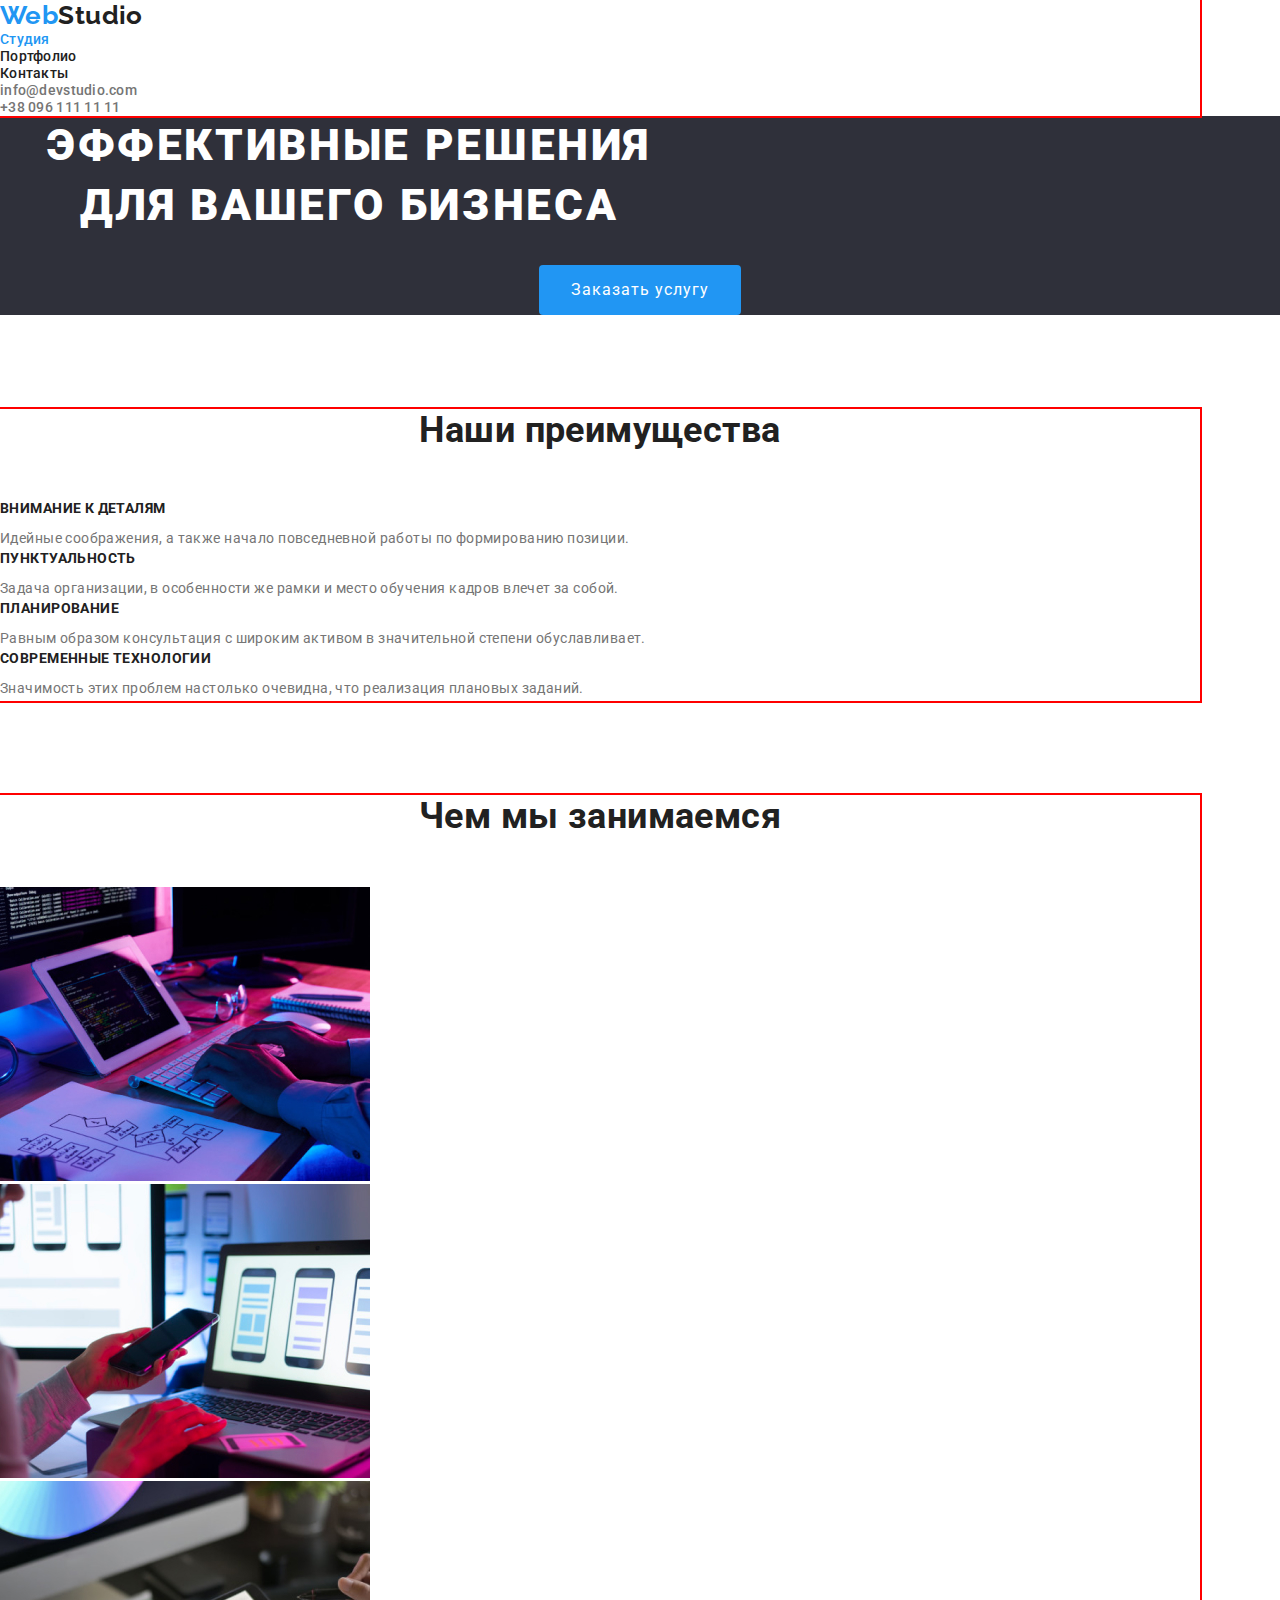
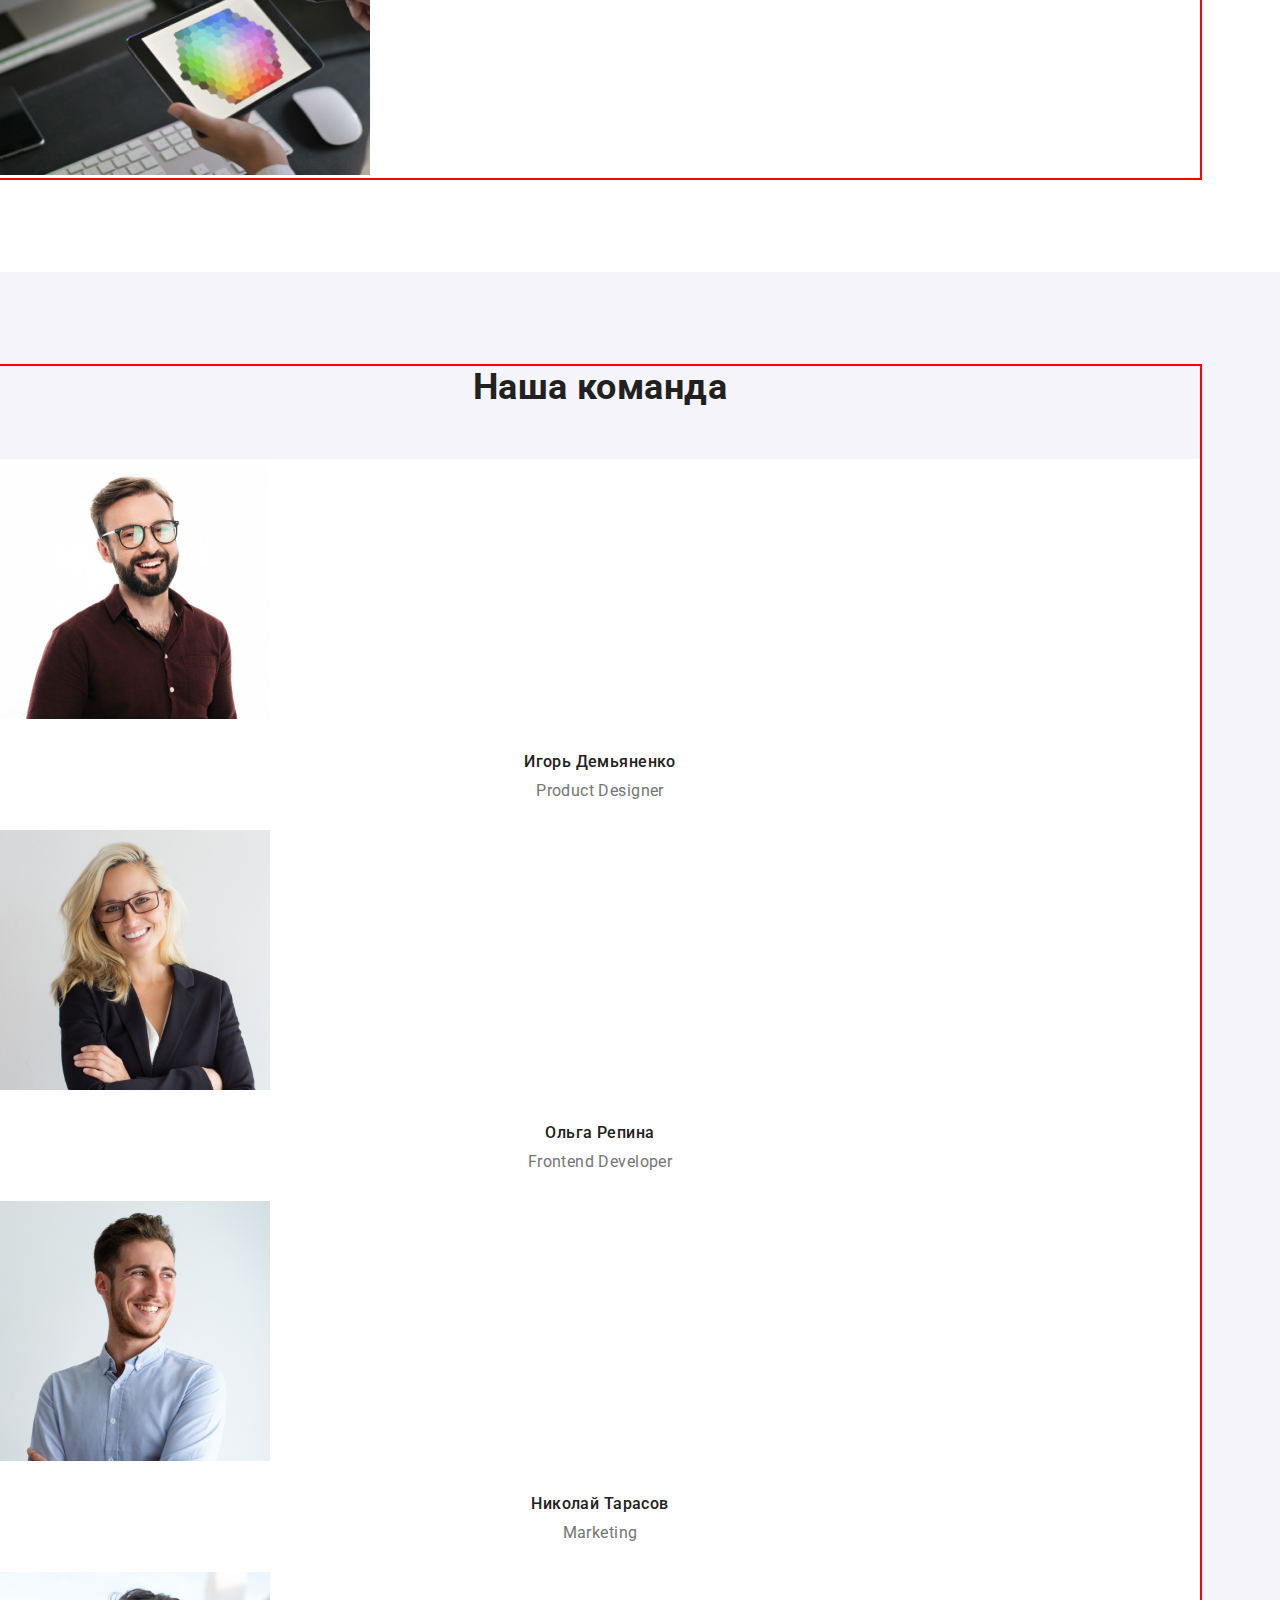
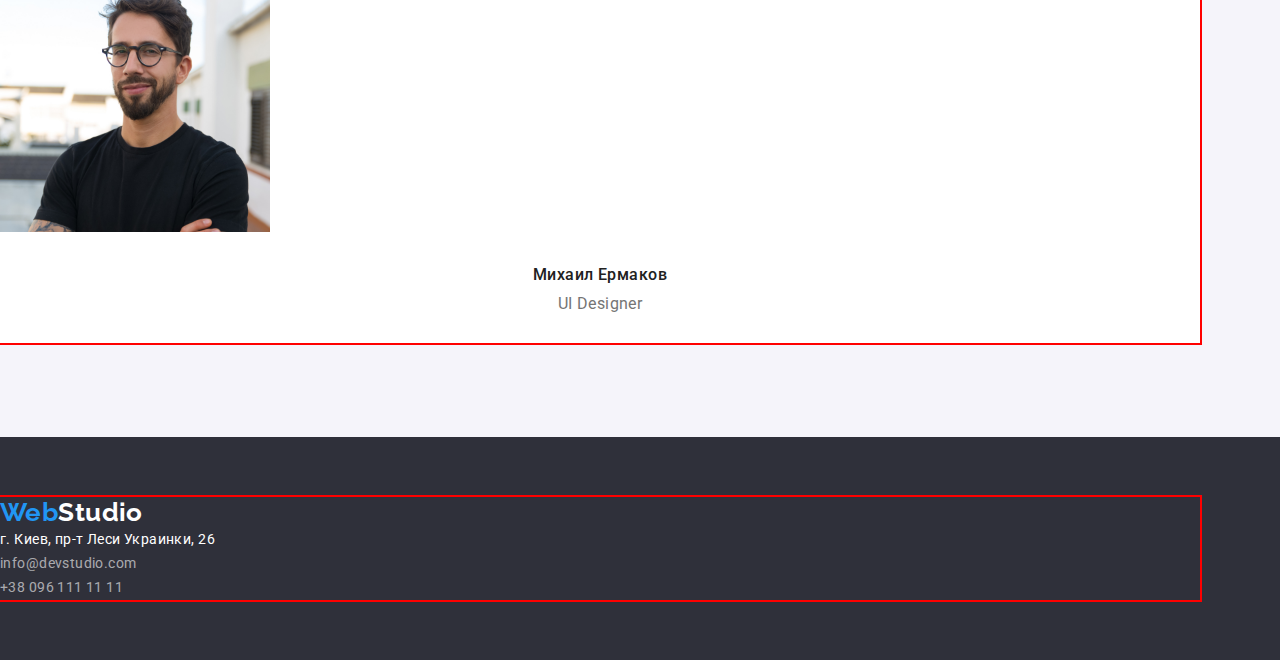
==== index.html @ c58b69b0 "Добавлены отступы странице index.html" ====
<!DOCTYPE html>
<html lang="ru">
<head>
  <meta charset="UTF-8">
  <meta name="viewport" content="width=device-width, initial-scale=1.0">
  <title>Студия</title>
  <link href="https://fonts.googleapis.com/css2?family=Raleway:wght@700&family=Roboto:wght@400;500;700;900&display=swap" rel="stylesheet">

  <link rel="stylesheet" href="https://cdnjs.cloudflare.com/ajax/libs/modern-normalize/1.0.0/modern-normalize.min.css">
  <link rel="stylesheet" href="./css/styles.css">
</head>
<body>
  <header>
    <div class="container">  
      <nav class="site-nav">
        <a href="./index.html" lang="en" class="logo"><span class="accent">Web</span>Studio </a>
        <ul class="site-nav list">
          <li><a href="./index.html" class="link current">Студия</a></li>
          <li><a href="./portfolio.html" class="link">Портфолио</a></li>
          <li><a href="#" class="link">Контакты</a></li>
        </ul>
      </nav>
        <ul class="contacts list">
          <li> <a href="mailto:info@devstudio.com" class="link">info@devstudio.com </a>
          </li>
          <li> <a href="tel:+380961111111" class="link">+38 096 111 11 11 </a>
          </li>
        </ul>
    </div>    
  </header>
  <main>
    <!-- Герой-->
    <section class="hero">
      <h1 class="hero-title">Эффективные решения для вашего бизнеса</h1>
      <a href=""><button type="button" class="button">Заказать услугу</button></a>
    </section>
    
    <!--наши преимущества-->
    <section class="section">
      <div class="container">
        <h2 class="section-title">Наши преимущества</h2>
        <ul class="features list">
          <li><h3 class="title">Внимание к деталям</h3>
            <p class="text">Идейные соображения, а также начало повседневной работы по формированию позиции.</p>
          </li>
          <li><h3 class="title">Пунктуальность</h3>
            <p class="text">Задача организации, в особенности же рамки и место обучения кадров влечет за собой.</p>
          </li>
          <li><h3 class="title">Планирование</h3>
            <p class="text">Равным образом консультация с широким активом в значительной степени обуславливает.</p>
          </li>
          <li><h3 class="title">Современные технологии</h3>
            <p class="text">Значимость этих проблем настолько очевидна, что реализация плановых заданий.</p>
          </li>
        </ul>
      </div>
    </section>

    <!--чем занимаемся-->
    <section class="section">
      <div class="container">
              <h2 class="section-title">Чем мы занимаемся</h2>
      <ul class="activities list">
        <li>
          <a href="">
            <img src="./images/occupation1.jpg" alt="програмист работает за столом" width="370" height="294">
        </a>
      </li>
        <li>
          <a href="">
            <img src="./images/occupation2.jpg" alt="дизайнер разрабарывает приложение" width="370" height="294">
        </a>
      </li>
        <li>
          <a href="">
            <img src="./images/occupation3.jpg" alt="дизайнер выбирает цвет из палитры на планшете" width="370" height="294">
          </a>
        </li>
      </ul>
      </div>
    </section>

    <!--команда-->
    <section class="section team">
      <div class="container">
          <h2 class="section-title">Наша команда</h2>
          <ul class="employees list">
            <li class="employer-card">
              <img src="./images/employer1.jpg" alt="фото Игоря Демьяненко" width="270" height="260" class="employer-photo">
              <h3 class="title">Игорь Демьяненко</h3>
              <p lang="en" class="position">Product Designer</p>
            </li class="emlployee-card">
            <li class="employer-card">
              <img src="./images/employer2.jpg" alt="фото Ольги Репиной" width="270" height="260" class="employer-photo">
              <h3 class="title">Ольга Репина</h3>
              <p lang="en" class="position">Frontend Developer</p>
            </li>
            <li class="employer-card">
              <img src="./images/employer3.jpg" alt=" фото Николая Тарасова" width="270" height="260" class="employer-photo">
              <h3 class="title">Николай Тарасов</h3>
              <p lang="en" class="position">Marketing</p>
            </li>
            <li class="employer-card">
              <img src="./images/employer4.jpg" alt="фото Михаила Ермакова" width="270" height="260" class="employer-photo">
              <h3 class="title">Михаил Ермаков</h3>
              <p lang="en" class="position">UI Designer</p>
            </li>
          </ul>
      </div>
    </section>
  </main>

  <footer class="footer">
    <div class="container">
        <a href="./index.html" lang="en" class="footer-logo"><span class="accent">Web</span>Studio</a>
        <address class="address">
          <ul class="address-list list">
            <li>г. Киев, пр-т Леси Украинки, 26</li>
            <li><a href="mailto:info@devstudio.com" class="link">info@devstudio.com</a></li>
            <li><a href="tel:+380961111111" class="link">+38 096 111 11 11 </a>
        </ul>
    </address>
    </div>
  </footer>  
</body>
</html>
---- css/styles.css ----
/* основные цвета */
/* основной цвет текста #212121; */
/* вторичный цвет текста #757575; */
/* акцент цвет  #2196f3; */
/* белый #ffffff */

/* цвет фона  #E5E5E5; */
/* цвет фона хедера #FFFFFF; */
/* цвет фона футера #2F303A; */

        /*цвет почта и телефон в футере  */
/* rgba(255, 255, 255, 0.6); */
/* цвет фона кнопки #F5F4FA */

:root{
        --primary-text-color:#757575;
        --title-text-color:#212121;
        --accent-color:#2196f3;
        --accent-white-color: #ffffff;
        --primary-bg-color: #ffffff;
        --team-bg-color:  #F5F4FA;
        --footer-bg-color: #2F303A;
        --button-color: #F5F4FA;
        --primary-font: Roboto, sans-serif;
        --secondary-font: Raleway, sans-serif;
}


body {
        background-color: var(--primary-bg-color); 
        color: var(--primary-text-color);

        font-family: var(--primary-font);
        letter-spacing: 0.03em;
        font-size: 14px;
  }

.list{
        list-style: none;
        margin: 0px;
        padding: 0px;
}
.button {
        display: inline-block;
        border: 0px;
        border-radius: 4px;
        text-align: center;
}


/*  =================Хедер===================== */
.logo{
        color: var(--title-text-color);  
        text-decoration: none;

        font-family: var(--secondary-font);
        font-weight: 700;
        font-size: 26px;
        line-height: 1.19;
}

.logo .accent{
        color: var(--accent-color);
}
.container {
width: 1200px;
outline: 2px solid red;

}
/* ===============навигация сайта==================  */

.site-nav .link {
        color: var(--title-text-color);
}

.contacts .link{
        color: var(--primary-text-color);
}


.link:hover,
.link:focus {
        color: var(--accent-color);
}

.link {
        text-decoration: none;
        font-weight: 500;
        font-size: 14px;
        line-height: 1.14;
        letter-spacing: 0.02em;
}
.site-nav .link.current{
        color: var(--accent-color);

}
/* =========================Герой =================*/
.hero {
        background-color: var(--footer-bg-color);
        text-align: center;
        margin-bottom: 94px;
}
.hero-title {
        color: var(--accent-white-color);

        font-weight: 900;
        font-size: 44px;
        line-height: 1.36;
        letter-spacing: 0.06em;
        text-align: center;     
        text-transform: uppercase;

        width: 698px;
        margin-top: 0;
        margin-bottom: 30px;
}
.hero .button{
        color: var(--accent-white-color);
        background-color: var(--accent-color);

        font-family: inherit;
        text-decoration: none;
        letter-spacing: 0.06em;
        font-size: 16px;
        line-height: 1.875;

        padding: 10px 32px;
}
/* =====================секции================ */
/* .features,
.activities,
.employees{
        list-style: none;
} */

.section-title{
        color: var(--title-text-color);

        font-weight: 700;
        font-size: 36px;
        line-height: 1.17;
        text-align: center;

        margin-top: 0px;
        margin-bottom: 50px;
        
}

/* =================Преимущества =================*/
.features .title{
        color: var(--title-text-color);

        font-weight: 700;
        font-size: 14px;
        line-height: 1.14;
        text-transform: uppercase;

        margin-top: 0px;
        margin-bottom: 10px;
}
.text {
        line-height: 1.71;
        margin: 0px;
}
.features.list {
        margin-bottom: 94px;

}
/* ====================чем мы занимаемся=============== */

.activities.list {
        margin-bottom: 94px;
}

/* ========================Команда==================== */

.team {
background-color: var(--team-bg-color);
padding-top: 94px;
padding-bottom: 94px;
}

.team .employer-card {
        background-color: var(--primary-bg-color);
        padding-bottom: 30px;
        
}

.employer-photo {
        margin-bottom: 30px;

}

.employees .title{
        color: var(--title-text-color);

        font-weight: 500;
        font-size: 16px;
        line-height: 1.19;
        text-align: center;

        margin-top: 0px;
        margin-bottom: 10px;
}

.position {
        font-size: 16px;
        line-height: 1.19;
        margin: 0px;
        text-align: center;

}

/* =======================футер======================= */
.footer{
        background-color: var(--footer-bg-color);
        padding-bottom: 60px;
        padding-top: 60px;
}

.footer-logo {
        color: var(--accent-white-color);
        text-decoration: none;

        font-family: var(--secondary-font);
        font-weight: 700;
        font-size: 26px;
        line-height: 1.19;

        margin-bottom: 20px;
}
.footer-logo .accent {
        color: var(--accent-color)
}
.address-list {
        color: var(--accent-white-color);
        list-style: none;

        font-style: normal;
        font-size: 14px;
        line-height: 1.71;
}
.address .link {
color: rgba(255, 255, 255, 0.6);
text-decoration: none;

font-weight: 400;
font-size: 14px;
line-height: 1.71;
letter-spacing: 0.03em;

}

/* =============================Портфолио========================== */
.filter,
.projects {
        list-style: none;
}

.filter .button {
        color: var(--title-text-color);
        background-color: var(--button-color);

        font-family: inherit;
        font-weight: 500;
        font-size: 16px;
        line-height: 1.6;

        padding: 6px 22px;
}

.filter .button:hover, 
.filter .button:focus{
        color:var(--accent-white-color) ;
        background-color: var(--accent-color);
}

.projects .project-link {
        text-decoration: none;
        color: var(--primary-text-color);
}

.projects .title {
        color: var(--title-text-color);

        font-weight: 700;
        font-size: 18px;
        line-height: 2;
        letter-spacing: 0.06em;
}

.projects .text{
        font-size: 16px;
        line-height: 1.9;
        
}
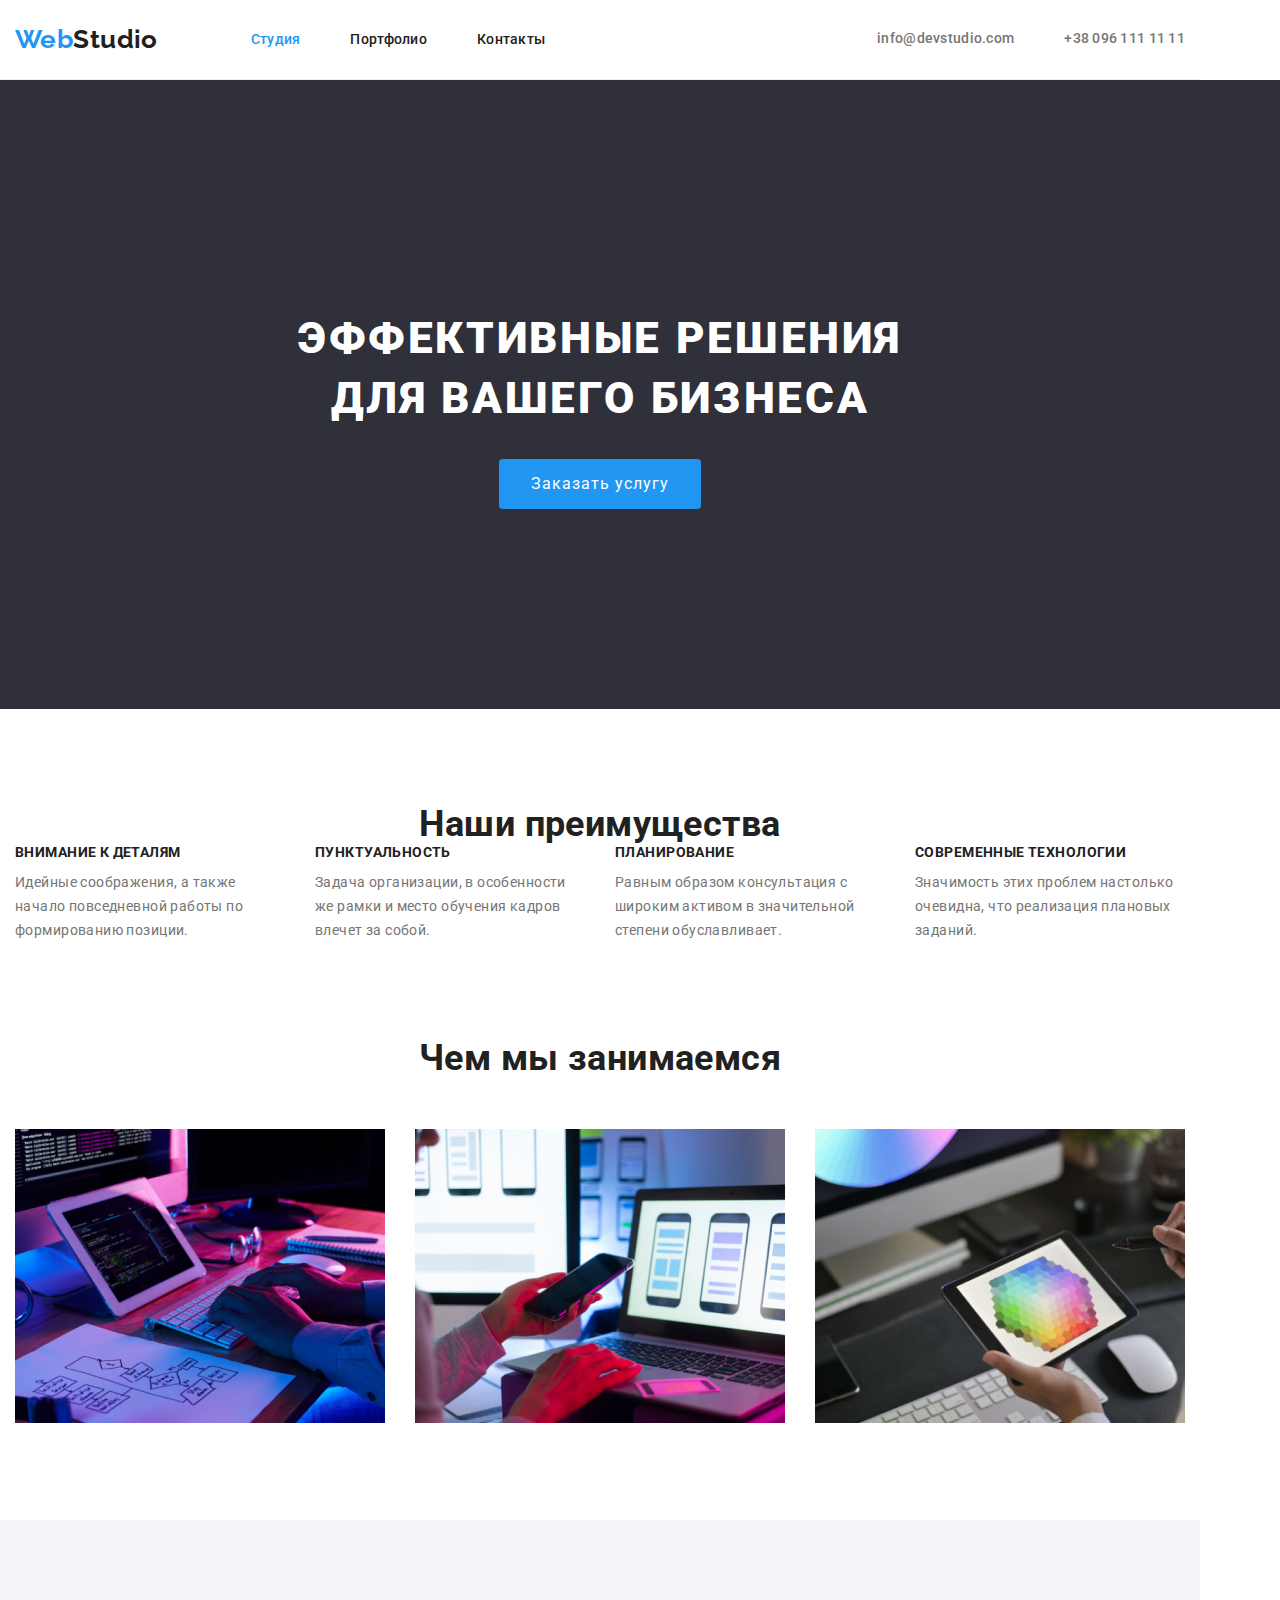
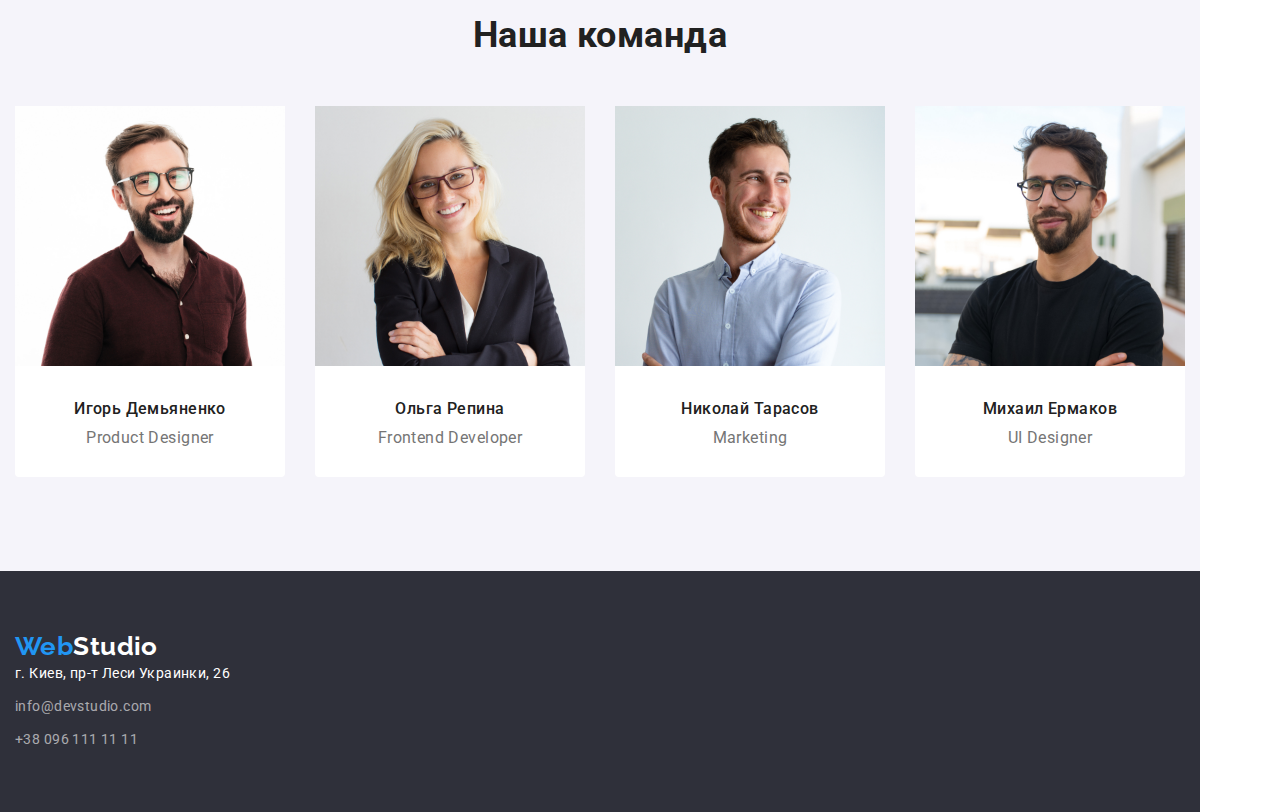
==== commit ae15d021: "Добавлен flexbox и исправлены отступы" ====
--- a/index.html
+++ b/index.html
@@ -11,19 +11,19 @@
 </head>
 <body>
   <header>
-    <div class="container">  
+    <div class="nav container">  
       <nav class="site-nav">
         <a href="./index.html" lang="en" class="logo"><span class="accent">Web</span>Studio </a>
         <ul class="site-nav list">
-          <li><a href="./index.html" class="link current">Студия</a></li>
-          <li><a href="./portfolio.html" class="link">Портфолио</a></li>
-          <li><a href="#" class="link">Контакты</a></li>
+          <li class="nav-item"><a href="./index.html" class="link current">Студия</a></li>
+          <li class="nav-item"><a href="./portfolio.html" class="link">Портфолио</a></li>
+          <li class="nav-item"><a href="#" class="link">Контакты</a></li>
         </ul>
       </nav>
         <ul class="contacts list">
-          <li> <a href="mailto:info@devstudio.com" class="link">info@devstudio.com </a>
+          <li class="contacts-item"> <a href="mailto:info@devstudio.com" class="header-adress link">info@devstudio.com </a>
           </li>
-          <li> <a href="tel:+380961111111" class="link">+38 096 111 11 11 </a>
+          <li class="contacts-item"> <a href="tel:+380961111111" class="header-adress link">+38 096 111 11 11 </a>
           </li>
         </ul>
     </div>    
@@ -31,15 +31,16 @@
   <main>
     <!-- Герой-->
     <section class="hero">
-      <h1 class="hero-title">Эффективные решения для вашего бизнеса</h1>
-      <a href=""><button type="button" class="button">Заказать услугу</button></a>
+      <div class="hero container">
+       <h1 class="hero-title">Эффективные решения для вашего бизнеса</h1>
+       <a href=""><button type="button" class="button">Заказать услугу</button></a>
+      </div>
     </section>
     
     <!--наши преимущества-->
-    <section class="section">
-      <div class="container">
+    <section class="features section container">
         <h2 class="section-title">Наши преимущества</h2>
-        <ul class="features list">
+        <ul class="features-list list">
           <li><h3 class="title">Внимание к деталям</h3>
             <p class="text">Идейные соображения, а также начало повседневной работы по формированию позиции.</p>
           </li>
@@ -53,36 +54,32 @@
             <p class="text">Значимость этих проблем настолько очевидна, что реализация плановых заданий.</p>
           </li>
         </ul>
-      </div>
     </section>
 
     <!--чем занимаемся-->
-    <section class="section">
-      <div class="container">
-              <h2 class="section-title">Чем мы занимаемся</h2>
-      <ul class="activities list">
-        <li>
-          <a href="">
-            <img src="./images/occupation1.jpg" alt="програмист работает за столом" width="370" height="294">
-        </a>
-      </li>
-        <li>
-          <a href="">
-            <img src="./images/occupation2.jpg" alt="дизайнер разрабарывает приложение" width="370" height="294">
-        </a>
-      </li>
-        <li>
-          <a href="">
-            <img src="./images/occupation3.jpg" alt="дизайнер выбирает цвет из палитры на планшете" width="370" height="294">
+    <section class="activities section container">
+      <h2 class="section-title">Чем мы занимаемся</h2>
+        <ul class="activities-list list">
+          <li class="activities-item">
+            <a href="">
+              <img src="./images/occupation1.jpg" alt="програмист работает за столом" width="370" height="294">
           </a>
         </li>
-      </ul>
-      </div>
+          <li>
+            <a href="">
+              <img src="./images/occupation2.jpg" alt="дизайнер разрабарывает приложение" width="370" height="294">
+          </a>
+        </li>
+          <li>
+            <a href="">
+              <img src="./images/occupation3.jpg" alt="дизайнер выбирает цвет из палитры на планшете" width="370" height="294">
+            </a>
+          </li>
+        </ul>
     </section>
 
     <!--команда-->
-    <section class="section team">
-      <div class="container">
+    <section class="section team container">
           <h2 class="section-title">Наша команда</h2>
           <ul class="employees list">
             <li class="employer-card">
@@ -106,21 +103,18 @@
               <p lang="en" class="position">UI Designer</p>
             </li>
           </ul>
-      </div>
     </section>
   </main>
 
-  <footer class="footer">
-    <div class="container">
-        <a href="./index.html" lang="en" class="footer-logo"><span class="accent">Web</span>Studio</a>
-        <address class="address">
+  <footer class="footer container">
+      <a href="./index.html" lang="en" class="footer-logo"><span class="accent">Web</span>Studio</a>
+      <address class="address">
           <ul class="address-list list">
-            <li>г. Киев, пр-т Леси Украинки, 26</li>
-            <li><a href="mailto:info@devstudio.com" class="link">info@devstudio.com</a></li>
-            <li><a href="tel:+380961111111" class="link">+38 096 111 11 11 </a>
+            <li class="address-item">г. Киев, пр-т Леси Украинки, 26</li>
+            <li class="address-item"><a href="mailto:info@devstudio.com" class="link">info@devstudio.com</a></li>
+            <li class="address-item"><a href="tel:+380961111111" class="link">+38 096 111 11 11 </a>
         </ul>
-    </address>
-    </div>
+      </address>
   </footer>  
 </body>
 </html>--- a/css/styles.css
+++ b/css/styles.css
@@ -46,7 +46,11 @@
         border-radius: 4px;
         text-align: center;
 }
-
+.container {
+        width: 1200px;
+        /* outline: 2px solid red; */
+        padding: 0 15px;
+        }
 
 /*  =================Хедер===================== */
 .logo{
@@ -57,21 +61,46 @@
         font-weight: 700;
         font-size: 26px;
         line-height: 1.19;
+
+        margin-right: 93px;
+        
 }
 
 .logo .accent{
         color: var(--accent-color);
 }
-.container {
-width: 1200px;
-outline: 2px solid red;
-
-}
+
 /* ===============навигация сайта==================  */
+.nav.container {
+        display: flex;
+        justify-content: space-between;
+        padding-top: 24px;
+        padding-bottom: 24px;
+
+        border-bottom: 1px solid #ECECEC;
+
+}
+.site-nav{
+        display: flex;
+        justify-content: space-between;
+        align-items: center;
+}
+/* .site-nav.list{
+        margin-top: 32px;
+        margin-bottom: 32px;
+} */
+.contacts.list:last-child {
+        margin-left: 50px;
+}
 
 .site-nav .link {
         color: var(--title-text-color);
 }
+
+.contacts.list {
+        display: flex;
+        align-items: center;
+}        
 
 .contacts .link{
         color: var(--primary-text-color);
@@ -82,7 +111,9 @@
 .link:focus {
         color: var(--accent-color);
 }
-
+.site-nav li+li {
+        margin-left: 50px;
+} 
 .link {
         text-decoration: none;
         font-weight: 500;
@@ -92,13 +123,30 @@
 }
 .site-nav .link.current{
         color: var(--accent-color);
-
+}
+.header-adress {
+        display: block;
+}
+
+/* /* .contacts-item {
+        margin-top: 32px;
+        margin-bottom: 32px;} */
+.contacts li+li {
+        margin-left: 50px;
 }
 /* =========================Герой =================*/
 .hero {
         background-color: var(--footer-bg-color);
         text-align: center;
-        margin-bottom: 94px;
+}
+.hero.container {
+        padding-top: 200px;
+        padding-bottom: 200px;
+
+        display: flex;
+        justify-content: center;
+        flex-direction: column;
+        align-items: center;
 }
 .hero-title {
         color: var(--accent-white-color);
@@ -111,7 +159,6 @@
         text-transform: uppercase;
 
         width: 698px;
-        margin-top: 0;
         margin-bottom: 30px;
 }
 .hero .button{
@@ -147,7 +194,11 @@
 }
 
 /* =================Преимущества =================*/
-.features .title{
+
+.features .section-title{
+        margin: 0;
+}
+.features-list .title{
         color: var(--title-text-color);
 
         font-weight: 700;
@@ -162,14 +213,30 @@
         line-height: 1.71;
         margin: 0px;
 }
-.features.list {
-        margin-bottom: 94px;
-
+.features {
+        padding-top: 94px;
+        padding-bottom: 94px;
+}
+.features-list{
+        display: flex;
+        justify-content: center;
+}
+.features-list li+li{
+        margin-left: 30px;
+}
+.features-list li{
+        max-width: 270px;
 }
 /* ====================чем мы занимаемся=============== */
 
-.activities.list {
-        margin-bottom: 94px;
+.activities {
+        padding-bottom: 94px;
+}
+.activities-list {
+        display: flex;
+}
+.activities-list li+li {
+margin-left: 30px;
 }
 
 /* ========================Команда==================== */
@@ -182,6 +249,8 @@
 
 .team .employer-card {
         background-color: var(--primary-bg-color);
+        border-radius: 0px 0px 4px 4px;
+
         padding-bottom: 30px;
         
 }
@@ -208,7 +277,12 @@
         line-height: 1.19;
         margin: 0px;
         text-align: center;
-
+}
+.employees.list{
+        display: flex;
+}
+.employees.list li+li{
+        margin-left: 30px;
 }
 
 /* =======================футер======================= */
@@ -239,6 +313,7 @@
         font-style: normal;
         font-size: 14px;
         line-height: 1.71;
+        display: block;
 }
 .address .link {
 color: rgba(255, 255, 255, 0.6);
@@ -248,13 +323,27 @@
 font-size: 14px;
 line-height: 1.71;
 letter-spacing: 0.03em;
-
+}
+
+.address-list li+li {
+        margin-top: 9px;
 }
 
 /* =============================Портфолио========================== */
-.filter,
-.projects {
-        list-style: none;
+
+/* =============================фильтры====================== */
+.portfolio {
+        padding-top: 94px;
+        padding-bottom: 94px;
+}
+
+.filter {
+        margin-bottom: 50px;
+        display: flex;
+        justify-content: center;
+}
+.filter li+li{
+        margin-left: 8px;
 }
 
 .filter .button {
@@ -275,9 +364,20 @@
         background-color: var(--accent-color);
 }
 
+/* ===================проэкты=========================== */
+
+.projects {
+        display: flex;
+        flex-wrap: wrap;
+}
+
+
 .projects .project-link {
         text-decoration: none;
         color: var(--primary-text-color);
+}
+.project-img{
+        margin-bottom: 20px;
 }
 
 .projects .title {
@@ -287,10 +387,27 @@
         font-size: 18px;
         line-height: 2;
         letter-spacing: 0.06em;
+        
+        margin-top: 0px;
+        margin-bottom: 4px;
 }
 
 .projects .text{
         font-size: 16px;
         line-height: 1.9;
+
+        margin-bottom: 20px;
         
+}
+
+.projects-item {
+background-color: var(--primary-bg-color);
+border: 1px solid #EEEEEE;
+max-width: 370px;
+}
+.projects-item:not(:nth-child(3n)) {
+        margin-right: 30px;
+}
+.projects-item:not(:nth-child(n+7)) {
+        margin-bottom: 30px;
 }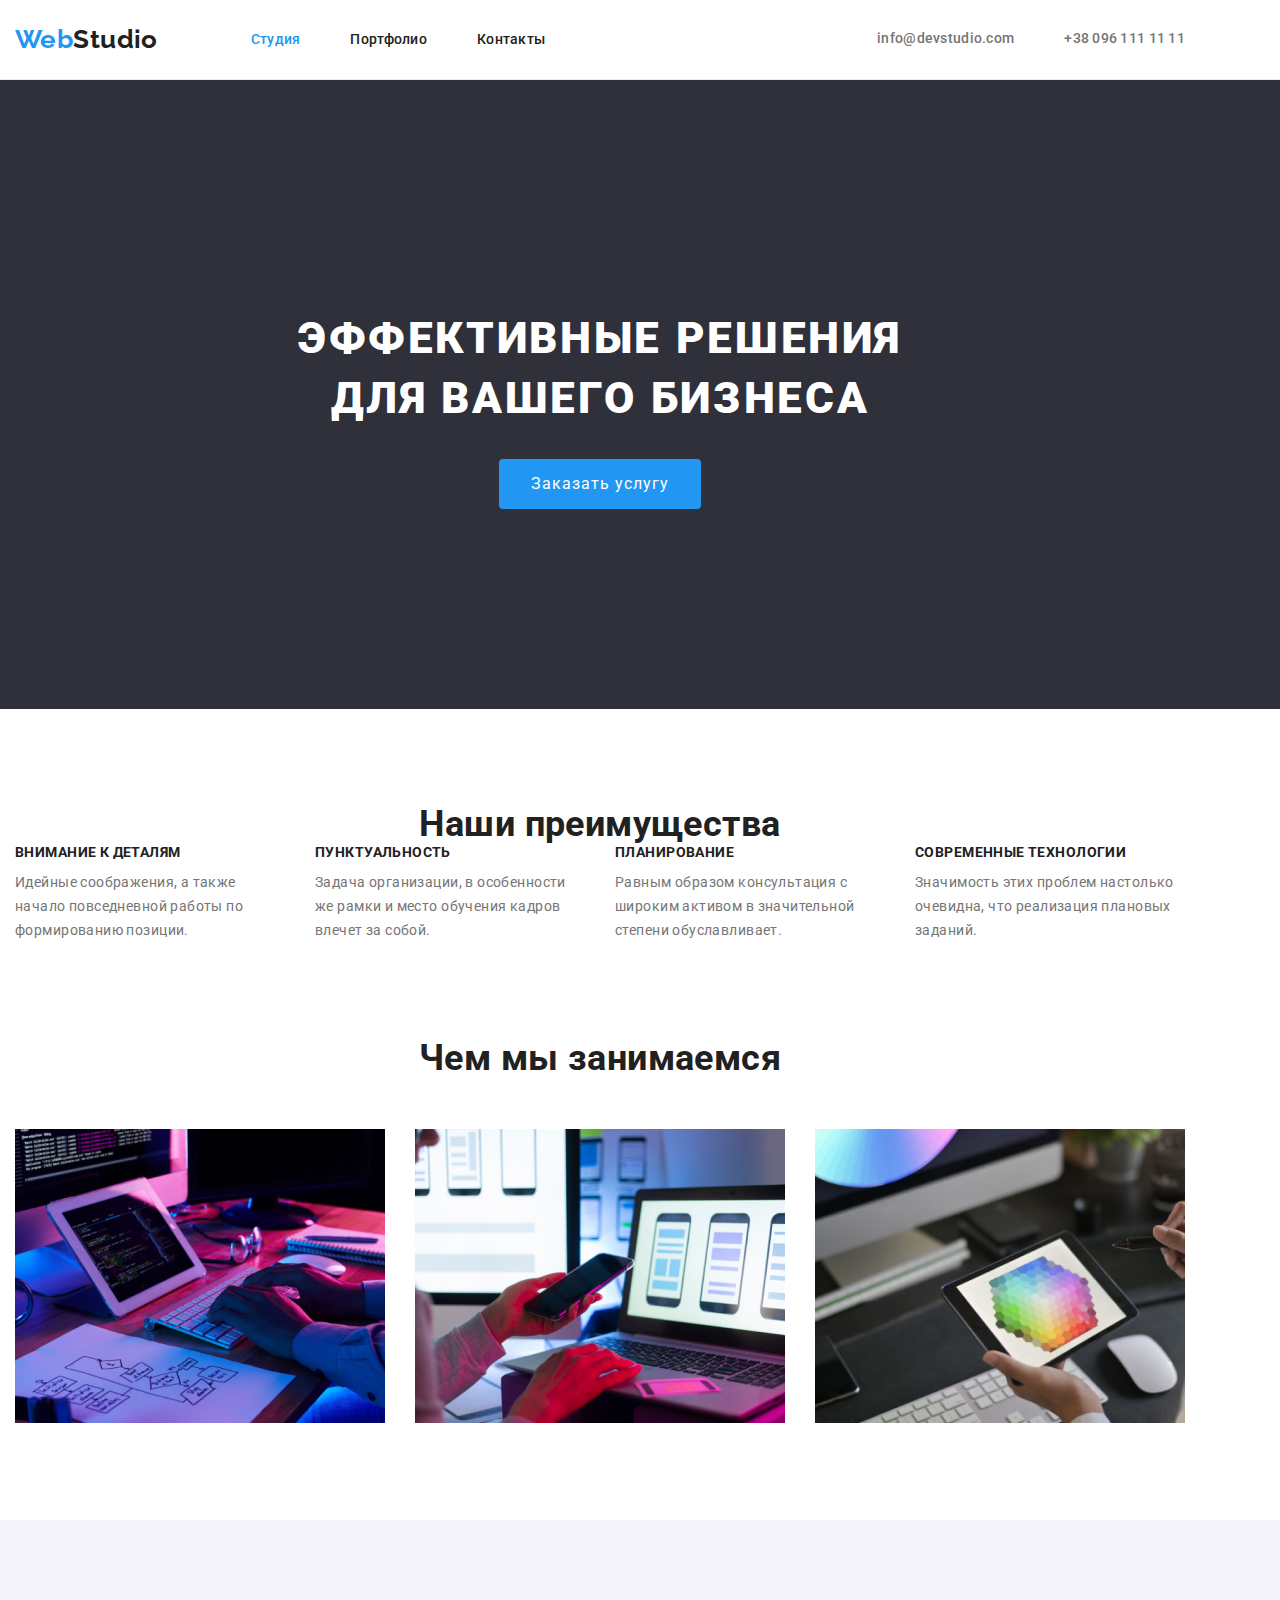
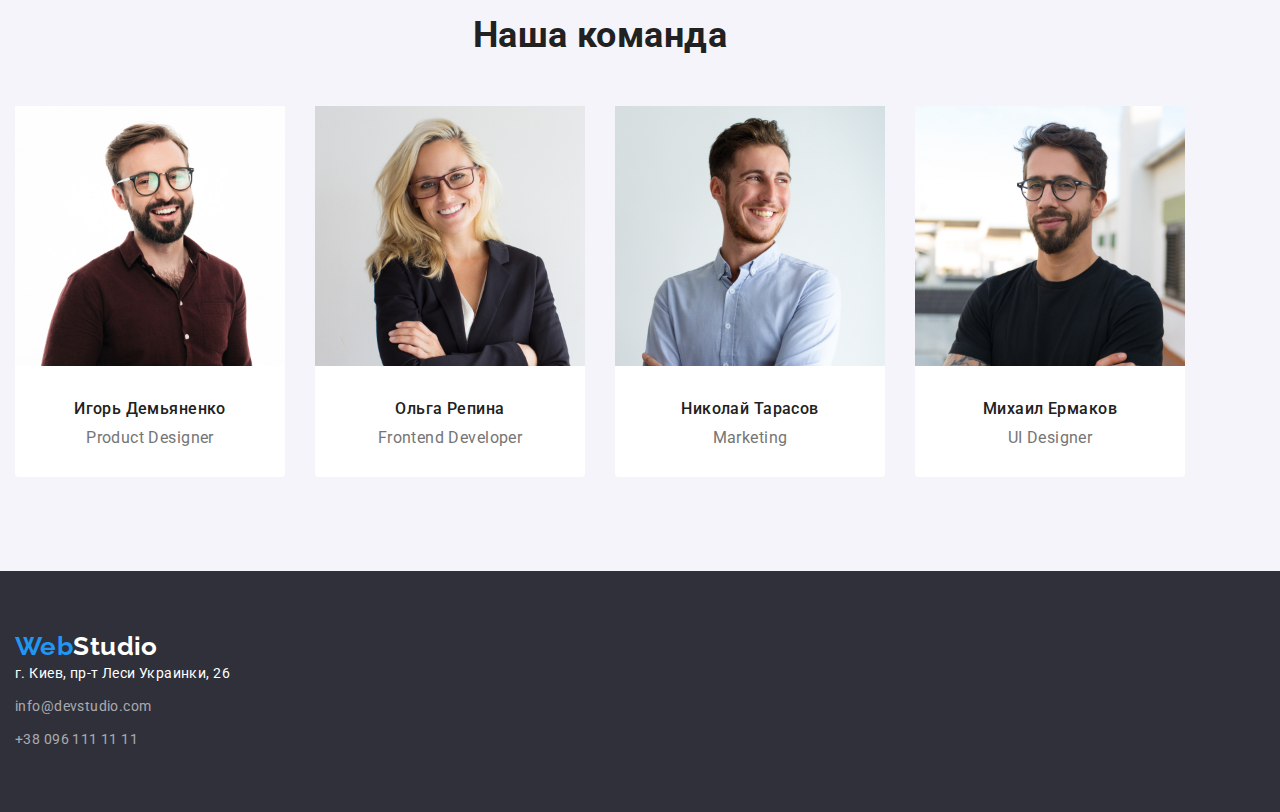
==== commit 5dccd29b: "Внесены правки" ====
--- a/index.html
+++ b/index.html
@@ -10,7 +10,8 @@
   <link rel="stylesheet" href="./css/styles.css">
 </head>
 <body>
-  <header>
+  <!-- ===================хедер================= -->
+  <header class="header">
     <div class="nav container">  
       <nav class="site-nav">
         <a href="./index.html" lang="en" class="logo"><span class="accent">Web</span>Studio </a>
@@ -38,7 +39,8 @@
     </section>
     
     <!--наши преимущества-->
-    <section class="features section container">
+    <section class="features section">
+      <div class="container">
         <h2 class="section-title">Наши преимущества</h2>
         <ul class="features-list list">
           <li><h3 class="title">Внимание к деталям</h3>
@@ -54,32 +56,36 @@
             <p class="text">Значимость этих проблем настолько очевидна, что реализация плановых заданий.</p>
           </li>
         </ul>
+      </div>
     </section>
 
     <!--чем занимаемся-->
-    <section class="activities section container">
+    <section class="activities section">
+      <div class="container">
       <h2 class="section-title">Чем мы занимаемся</h2>
-        <ul class="activities-list list">
-          <li class="activities-item">
-            <a href="">
-              <img src="./images/occupation1.jpg" alt="програмист работает за столом" width="370" height="294">
-          </a>
-        </li>
-          <li>
-            <a href="">
-              <img src="./images/occupation2.jpg" alt="дизайнер разрабарывает приложение" width="370" height="294">
-          </a>
-        </li>
-          <li>
-            <a href="">
-              <img src="./images/occupation3.jpg" alt="дизайнер выбирает цвет из палитры на планшете" width="370" height="294">
+          <ul class="activities-list list">
+            <li class="activities-item">
+              <a href="">
+                <img src="./images/occupation1.jpg" alt="програмист работает за столом" width="370" height="294">
             </a>
           </li>
-        </ul>
+            <li>
+              <a href="">
+                <img src="./images/occupation2.jpg" alt="дизайнер разрабарывает приложение" width="370" height="294">
+            </a>
+          </li>
+            <li>
+              <a href="">
+                <img src="./images/occupation3.jpg" alt="дизайнер выбирает цвет из палитры на планшете" width="370" height="294">
+              </a>
+            </li>
+          </ul>
+      </div>
     </section>
 
     <!--команда-->
-    <section class="section team container">
+    <section class="section team">
+      <div class=" container">
           <h2 class="section-title">Наша команда</h2>
           <ul class="employees list">
             <li class="employer-card">
@@ -103,10 +109,12 @@
               <p lang="en" class="position">UI Designer</p>
             </li>
           </ul>
+      </div>
     </section>
   </main>
 
-  <footer class="footer container">
+  <footer class="footer">
+    <div class="container">
       <a href="./index.html" lang="en" class="footer-logo"><span class="accent">Web</span>Studio</a>
       <address class="address">
           <ul class="address-list list">
@@ -115,6 +123,7 @@
             <li class="address-item"><a href="tel:+380961111111" class="link">+38 096 111 11 11 </a>
         </ul>
       </address>
+    </div>
   </footer>  
 </body>
 </html>--- a/css/styles.css
+++ b/css/styles.css
@@ -50,6 +50,7 @@
         width: 1200px;
         /* outline: 2px solid red; */
         padding: 0 15px;
+        justify-content: center;
         }
 
 /*  =================Хедер===================== */
@@ -76,9 +77,9 @@
         justify-content: space-between;
         padding-top: 24px;
         padding-bottom: 24px;
-
+}
+.header {
         border-bottom: 1px solid #ECECEC;
-
 }
 .site-nav{
         display: flex;
@@ -396,7 +397,7 @@
         font-size: 16px;
         line-height: 1.9;
 
-        margin-bottom: 20px;
+        /* margin-bottom: 20px; */
         
 }
 
@@ -404,6 +405,16 @@
 background-color: var(--primary-bg-color);
 border: 1px solid #EEEEEE;
 max-width: 370px;
+padding-bottom: 20px;
+
+
+display: flex;
+justify-content: center;
+
+}
+.projects-text {
+        margin-left: 24px;
+        margin-right: 24px;
 }
 .projects-item:not(:nth-child(3n)) {
         margin-right: 30px;
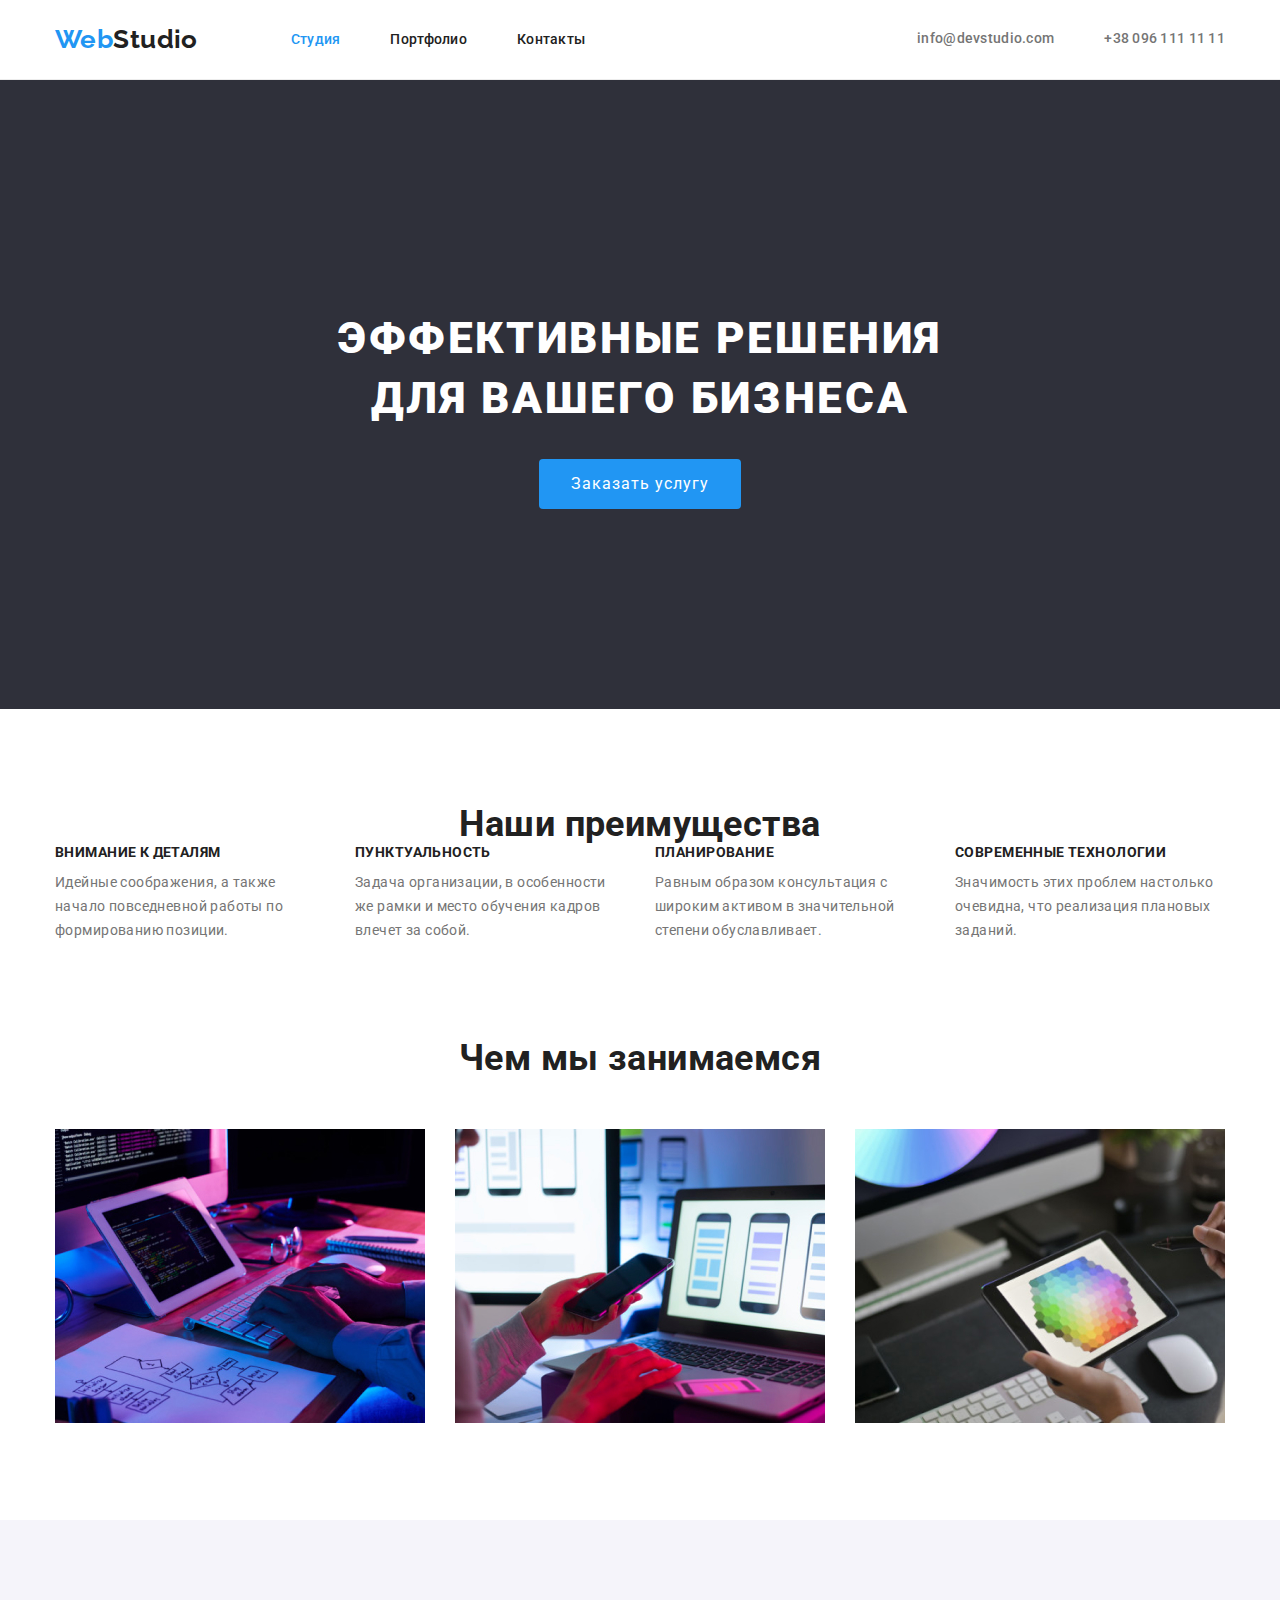
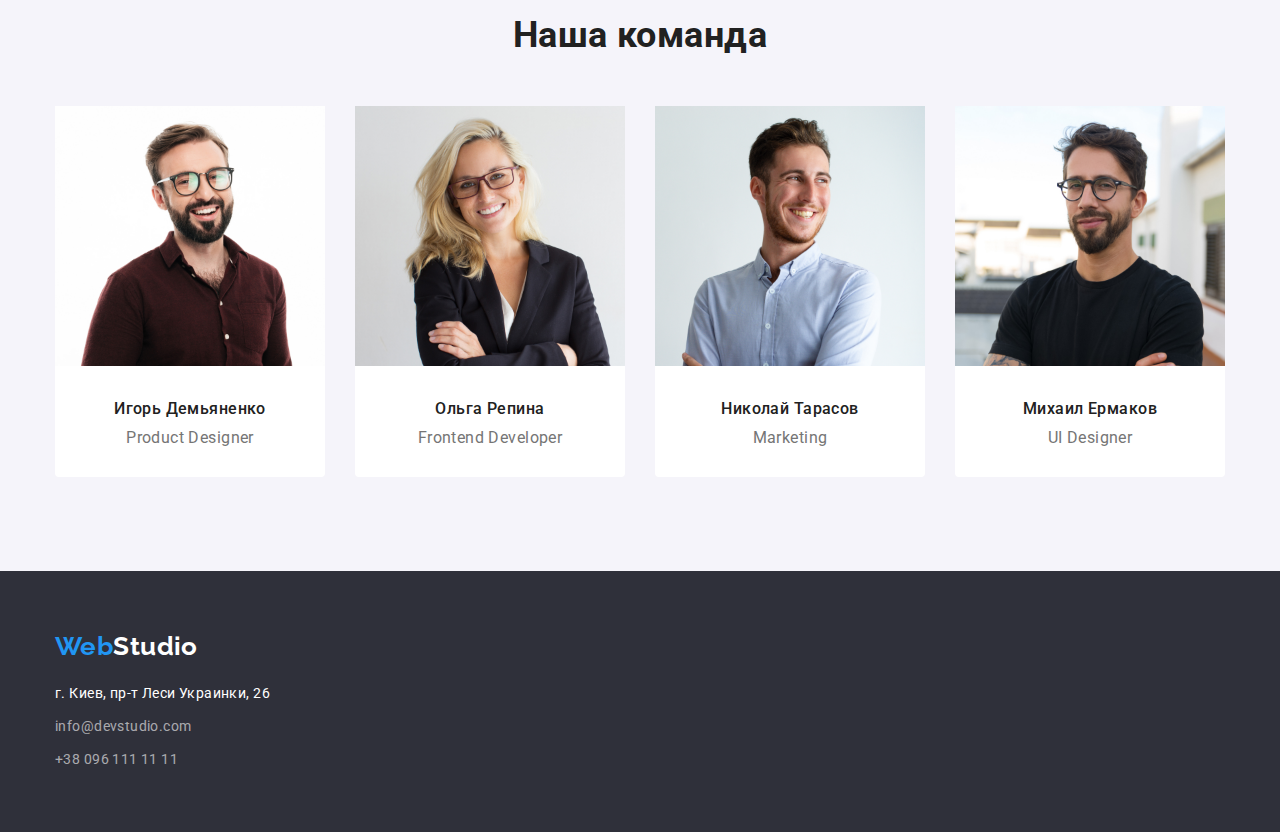
==== commit f9b5ec1e: "Исправления" ====
--- a/index.html
+++ b/index.html
@@ -115,7 +115,7 @@
 
   <footer class="footer">
     <div class="container">
-      <a href="./index.html" lang="en" class="footer-logo"><span class="accent">Web</span>Studio</a>
+      <a href="./index.html" lang="en" class="logo footer-logo"><span class="accent">Web</span>Studio</a>
       <address class="address">
           <ul class="address-list list">
             <li class="address-item">г. Киев, пр-т Леси Украинки, 26</li>
--- a/css/styles.css
+++ b/css/styles.css
@@ -50,7 +50,7 @@
         width: 1200px;
         /* outline: 2px solid red; */
         padding: 0 15px;
-        justify-content: center;
+        margin: 0 auto;
         }
 
 /*  =================Хедер===================== */
@@ -297,11 +297,7 @@
         color: var(--accent-white-color);
         text-decoration: none;
 
-        font-family: var(--secondary-font);
-        font-weight: 700;
-        font-size: 26px;
-        line-height: 1.19;
-
+        display: block;
         margin-bottom: 20px;
 }
 .footer-logo .accent {
@@ -376,9 +372,9 @@
 .projects .project-link {
         text-decoration: none;
         color: var(--primary-text-color);
+        display: block;
 }
 .project-img{
-        margin-bottom: 20px;
 }
 
 .projects .title {
@@ -403,9 +399,8 @@
 
 .projects-item {
 background-color: var(--primary-bg-color);
-border: 1px solid #EEEEEE;
 max-width: 370px;
-padding-bottom: 20px;
+/* padding-bottom: 20px; */
 
 
 display: flex;
@@ -413,8 +408,11 @@
 
 }
 .projects-text {
-        margin-left: 24px;
-        margin-right: 24px;
+        padding: 20px 24px;
+       
+        border-right: 1px solid #EEEEEE;
+        border-bottom: 1px solid #EEEEEE;
+        border-left: 1px solid #EEEEEE;
 }
 .projects-item:not(:nth-child(3n)) {
         margin-right: 30px;
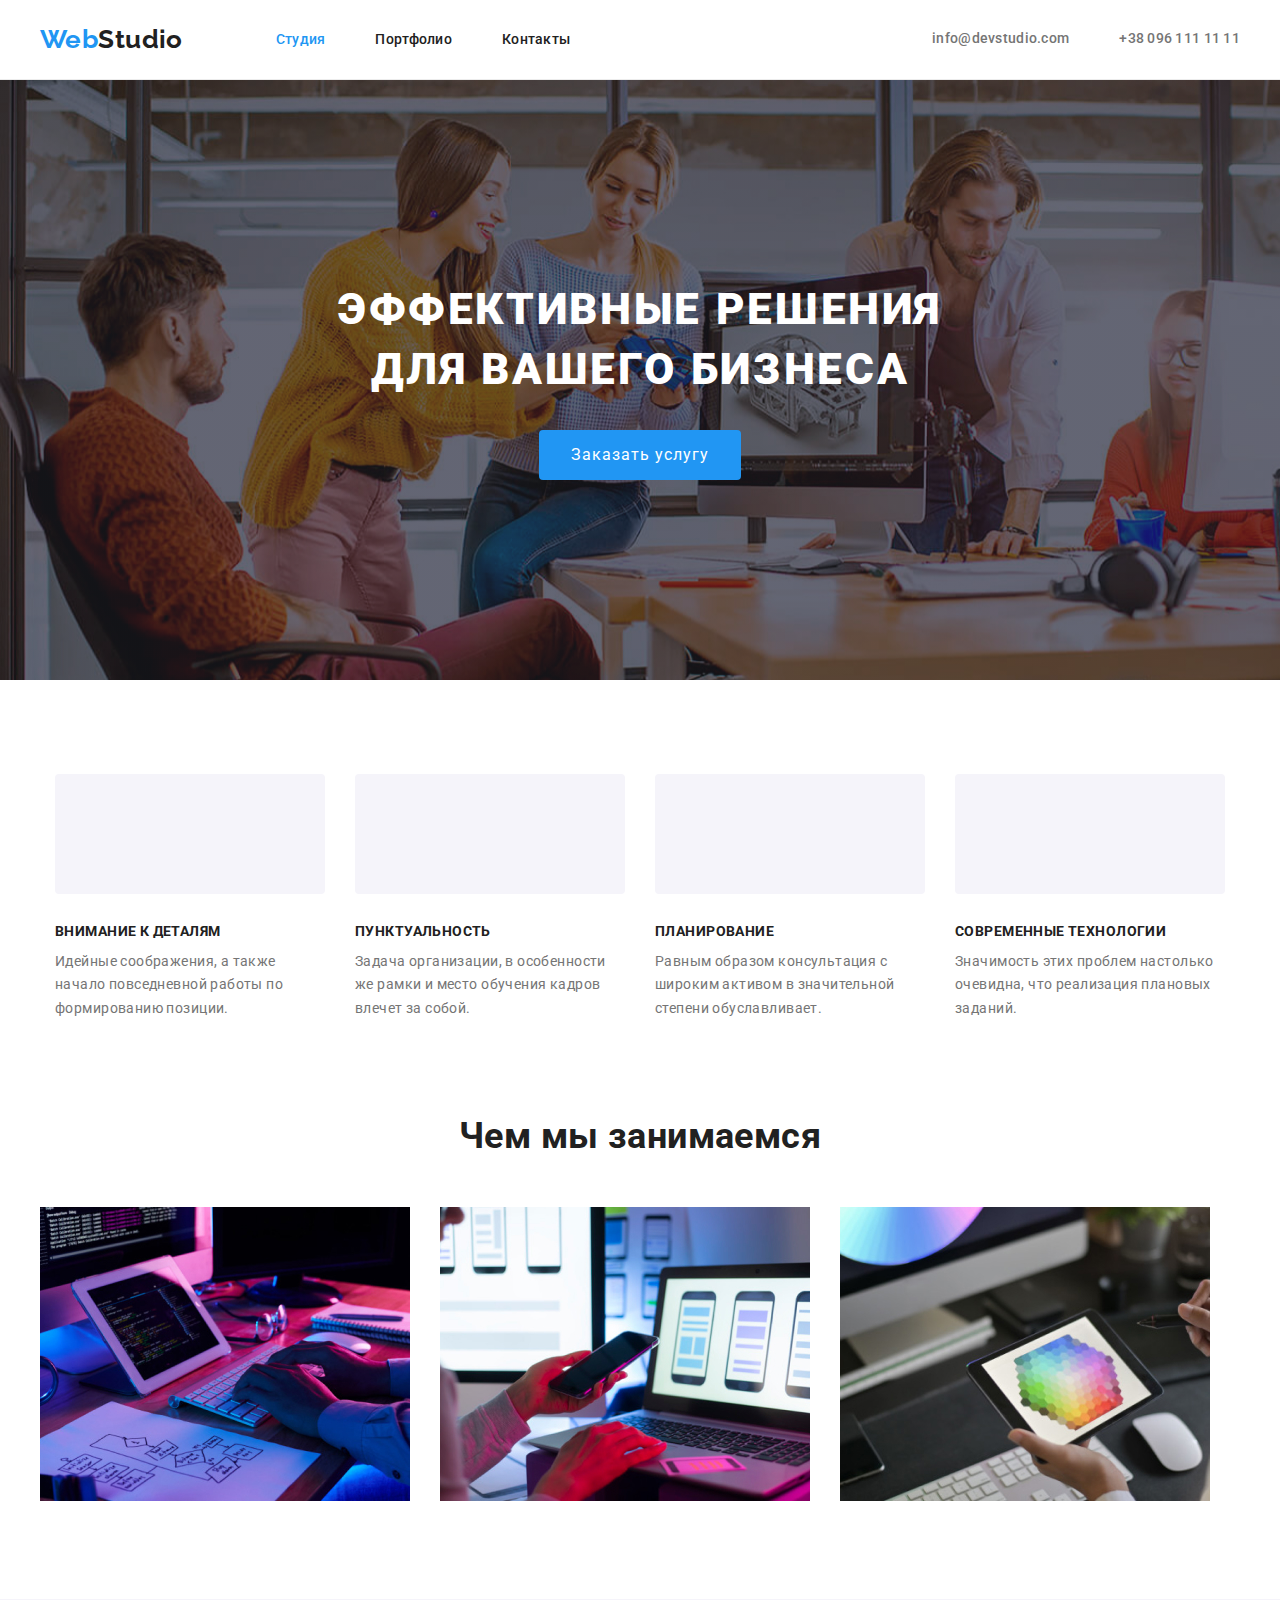
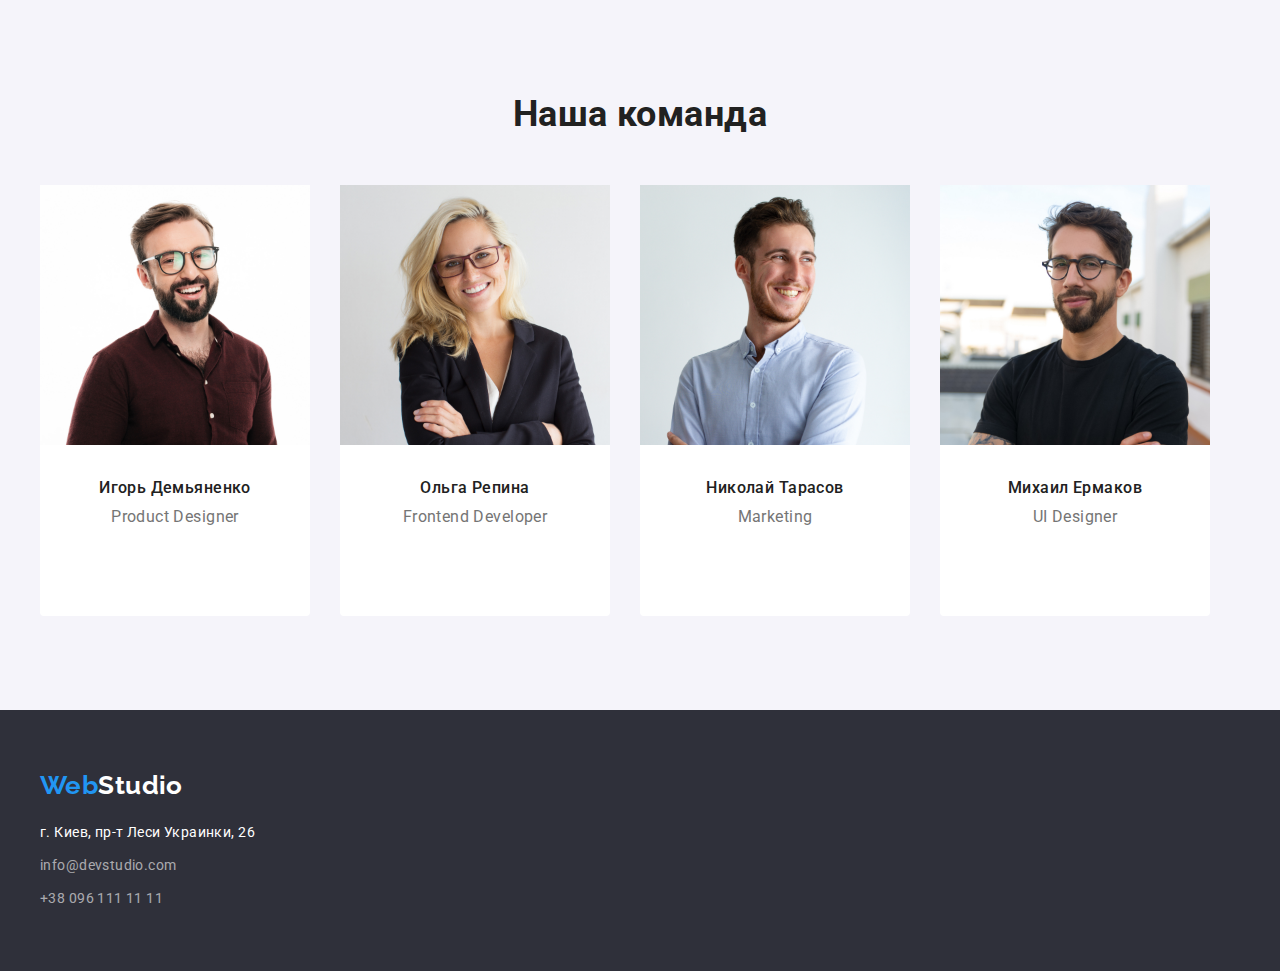
==== commit dd3715e2: "Изменения" ====
--- a/index.html
+++ b/index.html
@@ -8,6 +8,7 @@
 
   <link rel="stylesheet" href="https://cdnjs.cloudflare.com/ajax/libs/modern-normalize/1.0.0/modern-normalize.min.css">
   <link rel="stylesheet" href="./css/styles.css">
+  <link rel="stylesheet" href="./css/svg.css">
 </head>
 <body>
   <!-- ===================хедер================= -->
@@ -16,50 +17,60 @@
       <nav class="site-nav">
         <a href="./index.html" lang="en" class="logo"><span class="accent">Web</span>Studio </a>
         <ul class="site-nav list">
-          <li class="nav-item"><a href="./index.html" class="link current">Студия</a></li>
-          <li class="nav-item"><a href="./portfolio.html" class="link">Портфолио</a></li>
-          <li class="nav-item"><a href="#" class="link">Контакты</a></li>
+          <li class="nav-item">
+            <a href="./index.html" class="link current">Студия</a></li>
+          <li class="nav-item">
+            <a href="./portfolio.html" class="link">Портфолио</a></li>
+          <li class="nav-item">
+            <a href="#" class="link">Контакты</a></li>
         </ul>
       </nav>
         <ul class="contacts list">
-          <li class="contacts-item"> <a href="mailto:info@devstudio.com" class="header-adress link">info@devstudio.com </a>
-          </li>
-          <li class="contacts-item"> <a href="tel:+380961111111" class="header-adress link">+38 096 111 11 11 </a>
+          <li class="contacts-item">
+            <a href="mailto:info@devstudio.com" class="header-adress link">
+              <svg class="mail-icon">
+                <use href="../images/icons/sprite.svg#envelope" ></use>
+              </svg> 
+              info@devstudio.com </a>
+          </li>
+          <li class="contacts-item">
+            <a href="tel:+380961111111" class="header-adress link">
+             +38 096 111 11 11 </a>
           </li>
         </ul>
     </div>    
   </header>
   <main>
-    <!-- Герой-->
+    <!-- ===================Герой=======================-->
     <section class="hero">
-      <div class="hero container">
+      <div class="hero-wrapper container">
        <h1 class="hero-title">Эффективные решения для вашего бизнеса</h1>
        <a href=""><button type="button" class="button">Заказать услугу</button></a>
       </div>
     </section>
     
-    <!--наши преимущества-->
+    <!--===================наши преимущества====================-->
     <section class="features section">
       <div class="container">
-        <h2 class="section-title">Наши преимущества</h2>
+        <!-- <h2 class="section-title">Наши преимущества</h2> -->
         <ul class="features-list list">
-          <li><h3 class="title">Внимание к деталям</h3>
+          <li class="features-item antenna"><h3 class="title">Внимание к деталям</h3>
             <p class="text">Идейные соображения, а также начало повседневной работы по формированию позиции.</p>
           </li>
-          <li><h3 class="title">Пунктуальность</h3>
+          <li class="features-item astronaut"><h3 class="title">Пунктуальность</h3>
             <p class="text">Задача организации, в особенности же рамки и место обучения кадров влечет за собой.</p>
           </li>
-          <li><h3 class="title">Планирование</h3>
+          <li class="features-item clock"><h3 class="title">Планирование</h3>
             <p class="text">Равным образом консультация с широким активом в значительной степени обуславливает.</p>
           </li>
-          <li><h3 class="title">Современные технологии</h3>
+          <li class="features-item diagram"><h3 class="title">Современные технологии</h3>
             <p class="text">Значимость этих проблем настолько очевидна, что реализация плановых заданий.</p>
           </li>
         </ul>
       </div>
     </section>
 
-    <!--чем занимаемся-->
+    <!--===================чем занимаемся==========================-->
     <section class="activities section">
       <div class="container">
       <h2 class="section-title">Чем мы занимаемся</h2>
@@ -83,7 +94,7 @@
       </div>
     </section>
 
-    <!--команда-->
+    <!--=============================команда========================-->
     <section class="section team">
       <div class=" container">
           <h2 class="section-title">Наша команда</h2>
@@ -92,24 +103,207 @@
               <img src="./images/employer1.jpg" alt="фото Игоря Демьяненко" width="270" height="260" class="employer-photo">
               <h3 class="title">Игорь Демьяненко</h3>
               <p lang="en" class="position">Product Designer</p>
-            </li class="emlployee-card">
+                            <!-- ===========иконки соц сетей========== -->
+
+              <ul class="socials list">
+                <li class="social-item">
+                  <a class="social-link link">
+                    <svg class="social-icon">
+                      <use href="../images/icons/sprite.svg#instagram"></use>
+                    </svg>
+                  </a>
+                </li>
+                <li class="social-item">
+                  <a class="social-link link">
+                    <svg class="social-icon">
+                      <use href="../images/icons/sprite.svg#twitter"></use>
+                    </svg>
+                  </a>
+                </li>
+                <li class="social-item">
+                  <a class="social-link link">
+                    <svg class="social-icon">
+                      <use href="../images/icons/sprite.svg#facebook"></use>
+                      </svg>
+                  </a>
+                </li>
+                <li class="social-item">
+                  <a class="social-link link">
+                    <svg class="social-icon">
+                      <use href="../images/icons/sprite.svg#linkedin"></use>
+                      </svg>
+                  </a>
+                </li>
+              </ul>
+            </li>
             <li class="employer-card">
-              <img src="./images/employer2.jpg" alt="фото Ольги Репиной" width="270" height="260" class="employer-photo">
-              <h3 class="title">Ольга Репина</h3>
-              <p lang="en" class="position">Frontend Developer</p>
+                  <img src="./images/employer2.jpg" alt="фото Ольги Репиной" width="270" height="260" class="employer-photo">
+                  <h3 class="title">Ольга Репина</h3>
+                  <p lang="en" class="position">Frontend Developer</p>
+                  <!-- ===========иконки соц сетей========== -->
+
+                  <ul class="socials list">
+                
+                <li class="social-item">
+                  <a class="social-link link">
+                    <svg class="social-icon">
+                      <use href="../images/icons/sprite.svg#instagram"></use>
+                    </svg>
+                  </a>
+                </li>
+                <li class="social-item">
+                  <a class="social-link link">
+                    <svg class="social-icon">
+                      <use href="../images/icons/sprite.svg#twitter"></use>
+                    </svg>
+                  </a>
+                </li>
+                <li class="social-item">
+                  <a class="social-link link">
+                    <svg class="social-icon">
+                      <use href="../images/icons/sprite.svg#facebook"></use>
+                    </svg>
+                  </a>
+                </li>
+                <li class="social-item">
+                  <a class="social-link link">
+                    <svg class="social-icon">
+                      <use href="../images/icons/sprite.svg#linkedin"></use>
+                      </svg>
+                  </a>
+                </li>
+                 </ul>
             </li>
             <li class="employer-card">
               <img src="./images/employer3.jpg" alt=" фото Николая Тарасова" width="270" height="260" class="employer-photo">
               <h3 class="title">Николай Тарасов</h3>
               <p lang="en" class="position">Marketing</p>
+                            <!-- ===========иконки соц сетей========== -->
+
+              <ul class="socials list">
+                <li class="social-item">
+                  <a class="social-link link">
+                    <svg class="social-icon">
+                      <use href="../images/icons/sprite.svg#instagram"></use>
+                    </svg>
+                  </a>
+                </li>
+                <li class="social-item">
+                  <a class="social-link link">
+                    <svg class="social-icon">
+                      <use href="../images/icons/sprite.svg#twitter"></use>
+                    </svg>
+                  </a>
+                </li>
+                <li class="social-item">
+                  <a class="social-link link">
+                    <svg class="social-icon">
+                      <use href="../images/icons/sprite.svg#facebook"></use>
+                    </svg>
+                  </a>
+                </li>
+                <li class="social-item">
+                  <a class="social-link link">
+                    <svg class="social-icon">
+                      <use href="../images/icons/sprite.svg#linkedin"></use>
+                    </svg>
+                  </a>
+                </li>
+              </ul>
+
             </li>
             <li class="employer-card">
               <img src="./images/employer4.jpg" alt="фото Михаила Ермакова" width="270" height="260" class="employer-photo">
               <h3 class="title">Михаил Ермаков</h3>
               <p lang="en" class="position">UI Designer</p>
+                            <!-- ===========иконки соц сетей========== -->
+
+              <ul class="socials list">
+                <li class="social-item">
+                  <a class="social-link link">
+                    <svg class="social-icon">
+                      <use href="../images/icons/sprite.svg#instagram"></use>
+                    </svg>
+                  </a>
+                </li>
+                <li class="social-item">
+                  <a class="social-link link">
+                    <svg class="social-icon">
+                      <use href="../images/icons/sprite.svg#twitter"></use>
+                    </svg>
+                  </a>
+                </li>
+                <li class="social-item">
+                  <a class="social-link link">
+                    <svg class="social-icon">
+                      <use href="../images/icons/sprite.svg#facebook"></use>
+                    </svg>
+                  </a>
+                </li>
+                <li class="social-item">
+                  <a class="social-link link">
+                    <svg class="social-icon">
+                      <use href="../images/icons/sprite.svg#linkedin"></use>
+                    </svg>
+                  </a>
+                </li>
+              </ul>
             </li>
           </ul>
       </div>
+    </section>
+
+    <!-- =====================Постоянные клиенты====================-->
+    <!-- <section class="section clients">
+      <div class="container">
+        <h2 class="section-title"> Постоянные клиенты</h2>
+        <ul class="clients-list list">
+          <li class="clients-item">
+            <a href="" class="clients-link link">
+              <svg class="clients">
+                  <use href="../images/icons/sprite.svg#logo-1"></use> 
+              </svg>
+            </a>
+          </li>
+          <li class="clients-item">
+            <a href="" class="clients-link link">
+              <svg class="clients">
+
+              </svg>
+            </a>
+          </li>
+          <li class="clients-item">
+            <a href="" class="clients-link link">
+              <svg class="clients">
+
+              </svg>
+            </a>
+          </li>
+          <li class="clients-item">
+            <a href="" class="clients-link link">
+              <svg class="clients">
+
+              </svg>
+            </a>
+          </li>
+          <li class="clients-item">
+            <a href="" class="clients-link link">
+              <svg class="clients">
+
+              </svg>
+            </a>
+          </li>
+          <li class="clients-item">
+            <a href="" class="clients-link link">
+              <svg class="clients">
+
+              </svg>
+            </a>
+          </li>
+        </ul>icon>use
+      </div>
+
+ -->
     </section>
   </main>
 
--- a/css/styles.css
+++ b/css/styles.css
@@ -24,7 +24,12 @@
         --primary-font: Roboto, sans-serif;
         --secondary-font: Raleway, sans-serif;
 }
-
+*,
+*::before,
+*::after{
+        margin: 0;
+        padding: 0;
+}
 
 body {
         background-color: var(--primary-bg-color); 
@@ -135,19 +140,27 @@
 .contacts li+li {
         margin-left: 50px;
 }
+
 /* =========================Герой =================*/
 .hero {
         background-color: var(--footer-bg-color);
-        text-align: center;
-}
-.hero.container {
+        margin: 0 auto;
         padding-top: 200px;
         padding-bottom: 200px;
+
+        max-width: 1600px;
+        background-image: linear-gradient(
+                rgba(47, 48, 58, 0.4),
+                rgba(47, 48, 58, 0.4)),        
+        url(../images/background.jpg);
+}
+.hero-wrapper {
 
         display: flex;
         justify-content: center;
         flex-direction: column;
         align-items: center;
+        
 }
 .hero-title {
         color: var(--accent-white-color);
@@ -276,13 +289,13 @@
 .position {
         font-size: 16px;
         line-height: 1.19;
-        margin: 0px;
+        margin-bottom: 16px;
         text-align: center;
 }
 .employees.list{
         display: flex;
 }
-.employees.list li+li{
+.employees.list>li+li{
         margin-left: 30px;
 }
 
@@ -375,6 +388,7 @@
         display: block;
 }
 .project-img{
+        display: block;
 }
 
 .projects .title {
@@ -417,6 +431,6 @@
 .projects-item:not(:nth-child(3n)) {
         margin-right: 30px;
 }
-.projects-item:not(:nth-child(n+7)) {
-        margin-bottom: 30px;
+.projects-item:nth-last-child(-n + 3) {
+        margin-bottom: 0px;
 }--- a/css/svg.css
+++ b/css/svg.css
@@ -0,0 +1,109 @@
+*,
+*::before,
+*::after {
+  margin: 0;
+  padding: 0;
+  box-sizing: inherit;
+}
+
+
+/* ===========хедер======= */
+.mail-icon {
+    width: 16px;
+    height: 12px;
+}
+
+
+
+
+/* =================Преимущества====================== */
+
+.features-item::before{
+  content: "";
+  display: block;
+
+  width: 270px;
+  height: 120px;
+  
+  margin-bottom: 30px;
+  background-size: 70px 70px;
+  background-position: center;
+  background-repeat: no-repeat;
+  background-color: #f5f4fa;
+  border-radius: 4px;
+   
+}
+
+.antenna::before{
+    
+  background-image: url(../images/icons/antenna.svg);
+}
+
+.astronaut::before{
+  background-image: url(../images/icons/astronaut.svg);
+}
+.clock::before{
+  background-image: url(../images/icons/clock.svg);
+}
+.diagram::before{
+  background-image: url(../images/icons/diagram.svg);
+}
+
+/* ======================Наша команда=========================== */
+.socials{
+  display: flex;
+  justify-content: center;
+}
+.social-item:not(:last-child) {
+  margin-right: 10px;
+}
+
+.social-link {
+  justify-content: center;
+  align-items: center;
+  display: flex;
+
+  width: 44px;
+  height: 44px;
+  border-radius: 50%;
+
+background-size: cover;
+  background-color: var(--primary-bg-color)
+
+}
+.social-icon {
+  width: 20px;
+  height: 20px;
+  /* fill: #afb1b8; */
+}
+.social-link:hover {
+  background-color: var(--accent-color);
+}
+
+.social-link:hover .social-icon{
+  --color4: #ffffff;
+}
+
+/* ===============================Клиенты===================== */
+/* .clients-list {
+display: flex;
+}
+
+.clients-item {
+  display: flex;
+  justify-content: center;
+  align-items: center;
+}
+
+
+.clients-link{
+    display: flex;
+    width: 170px;
+    height: 90px;
+    text-decoration: none;
+    justify-content: center;
+    align-items: center;
+    border: 1px solid #AFB1B8;
+    border-radius: 4px;
+    fill: #AFB1B8; */
+}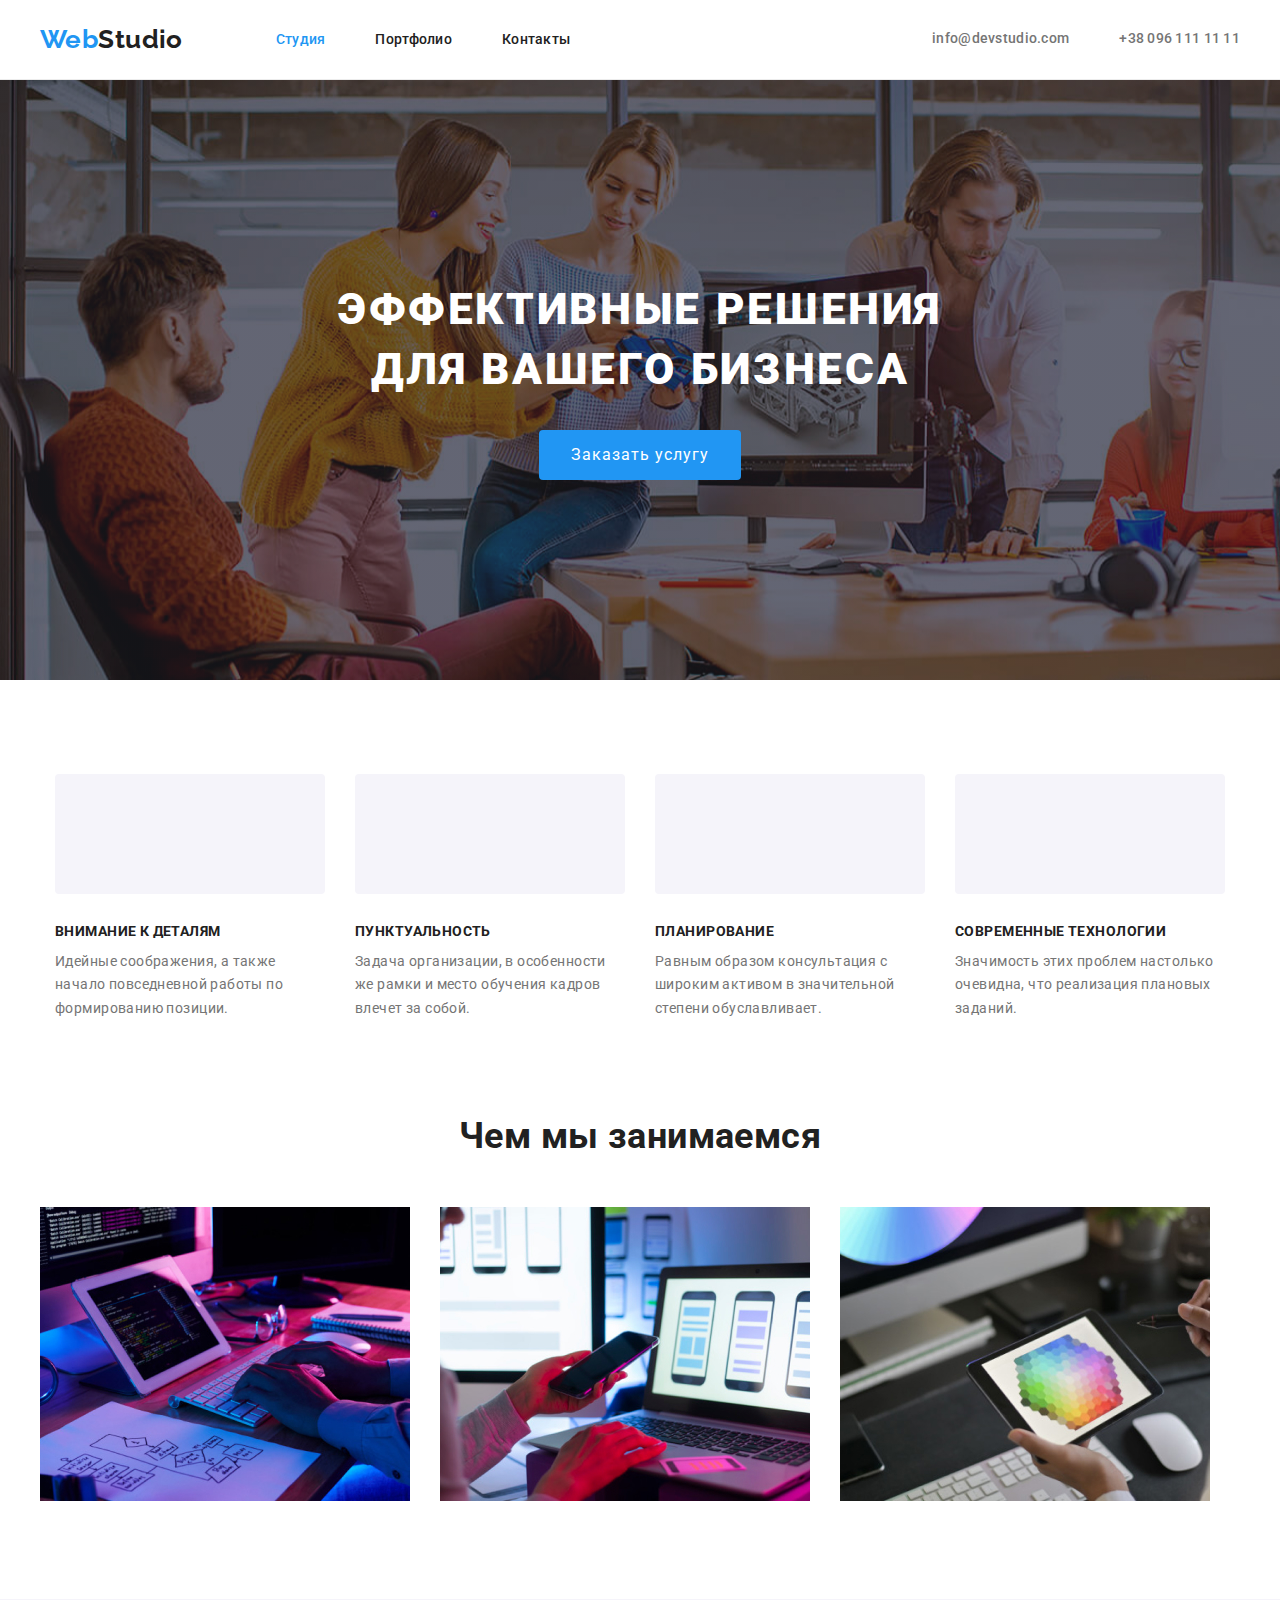
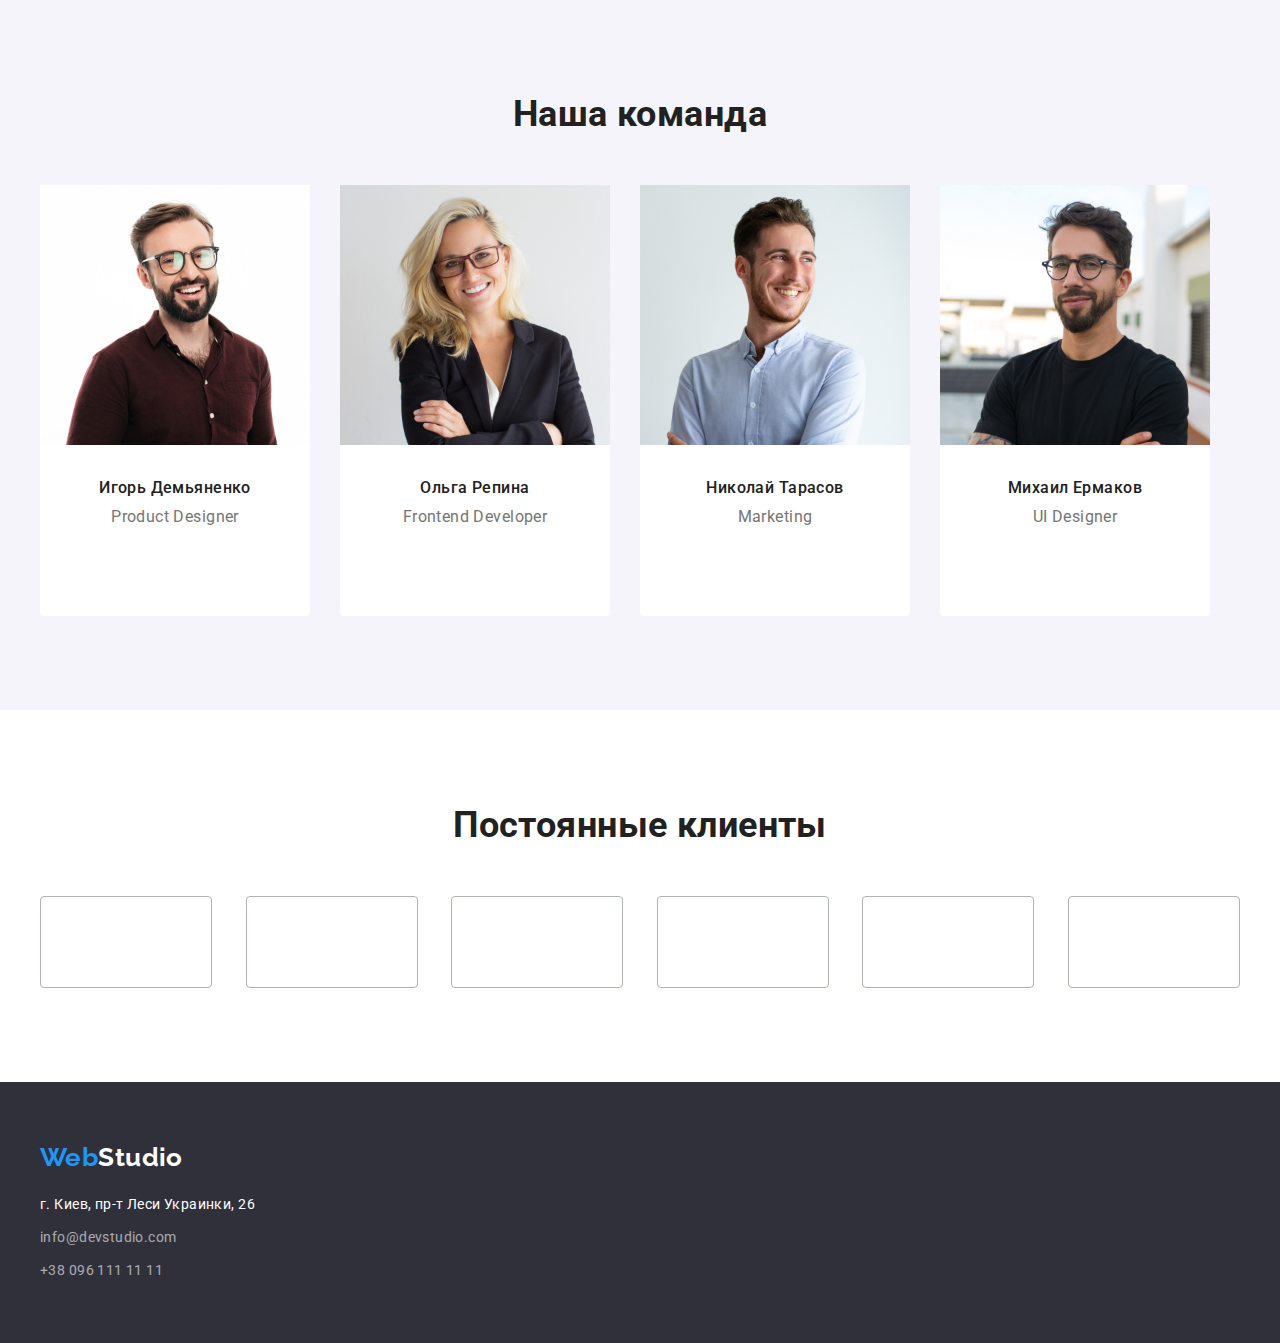
==== commit 082e1294: "Добавлены иконки клиентов" ====
--- a/index.html
+++ b/index.html
@@ -254,56 +254,54 @@
     </section>
 
     <!-- =====================Постоянные клиенты====================-->
-    <!-- <section class="section clients">
+    <section class="section clients">
       <div class="container">
         <h2 class="section-title"> Постоянные клиенты</h2>
         <ul class="clients-list list">
           <li class="clients-item">
             <a href="" class="clients-link link">
-              <svg class="clients">
+              <svg class="clients-icon" height="50px" width="45px"> 
                   <use href="../images/icons/sprite.svg#logo-1"></use> 
               </svg>
             </a>
           </li>
           <li class="clients-item">
             <a href="" class="clients-link link">
-              <svg class="clients">
-
-              </svg>
-            </a>
-          </li>
-          <li class="clients-item">
-            <a href="" class="clients-link link">
-              <svg class="clients">
-
-              </svg>
-            </a>
-          </li>
-          <li class="clients-item">
-            <a href="" class="clients-link link">
-              <svg class="clients">
-
-              </svg>
-            </a>
-          </li>
-          <li class="clients-item">
-            <a href="" class="clients-link link">
-              <svg class="clients">
-
-              </svg>
-            </a>
-          </li>
-          <li class="clients-item">
-            <a href="" class="clients-link link">
-              <svg class="clients">
-
-              </svg>
-            </a>
-          </li>
-        </ul>icon>use
-      </div>
-
- -->
+              <svg class="clients-icon" height="52px" width="40px">
+                  <use href="../images/icons/sprite.svg#logo-2"></use>
+              </svg>
+            </a>
+          </li>
+          <li class="clients-item">
+            <a href="" class="clients-link link">
+              <svg class="clients-icon" height="42px" width="42px">
+                <use href="../images/icons/sprite.svg#logo-3"></use>
+              </svg>
+            </a>
+          </li>
+          <li class="clients-item">
+            <a href="" class="clients-link link">
+              <svg class="clients-icon" height="42px" width="80px">
+                <use href="../images/icons/sprite.svg#logo-4"></use>
+              </svg>
+            </a>
+          </li>
+          <li class="clients-item">
+            <a href="" class="clients-link link">
+              <svg class="clients-icon" height="47px" width="59px">
+                <use href="../images/icons/sprite.svg#logo-5"></use>
+              </svg>
+            </a>
+          </li>
+          <li class="clients-item">
+            <a href="" class="clients-link link">
+              <svg class="clients-icon" height="45" width="88px">
+                <use href="../images/icons/sprite.svg#logo-6"></use>
+              </svg>
+            </a>
+          </li>
+        </ul>
+      </div>
     </section>
   </main>
 
--- a/css/styles.css
+++ b/css/styles.css
@@ -57,6 +57,10 @@
         padding: 0 15px;
         margin: 0 auto;
         }
+.section {
+        padding-top: 94px;
+        padding-bottom: 94px;
+}
 
 /*  =================Хедер===================== */
 .logo{
@@ -193,7 +197,9 @@
 .employees{
         list-style: none;
 } */
-
+.features.section{
+        padding-bottom: 0px;
+}
 .section-title{
         color: var(--title-text-color);
 
@@ -227,10 +233,10 @@
         line-height: 1.71;
         margin: 0px;
 }
-.features {
+/* .features {
         padding-top: 94px;
-        padding-bottom: 94px;
-}
+        padding-bottom: 94px; 
+} */
 .features-list{
         display: flex;
         justify-content: center;
@@ -257,8 +263,9 @@
 
 .team {
 background-color: var(--team-bg-color);
-padding-top: 94px;
+/* padding-top: 94px;
 padding-bottom: 94px;
+*/
 }
 
 .team .employer-card {
@@ -342,10 +349,10 @@
 /* =============================Портфолио========================== */
 
 /* =============================фильтры====================== */
-.portfolio {
+/* .portfolio {
         padding-top: 94px;
         padding-bottom: 94px;
-}
+} */
 
 .filter {
         margin-bottom: 50px;
--- a/css/svg.css
+++ b/css/svg.css
@@ -85,14 +85,21 @@
 }
 
 /* ===============================Клиенты===================== */
-/* .clients-list {
+
+
+.clients-list {
 display: flex;
+align-items: center;
+justify-content: space-between;
 }
 
 .clients-item {
   display: flex;
   justify-content: center;
   align-items: center;
+  }
+.clients-iteam:not(:last-child){
+  margin-right: 30px;
 }
 
 
@@ -105,5 +112,8 @@
     align-items: center;
     border: 1px solid #AFB1B8;
     border-radius: 4px;
-    fill: #AFB1B8; */
+    fill: #AFB1B8; 
+}
+.clients-icon{
+  /* display: block; */
 }